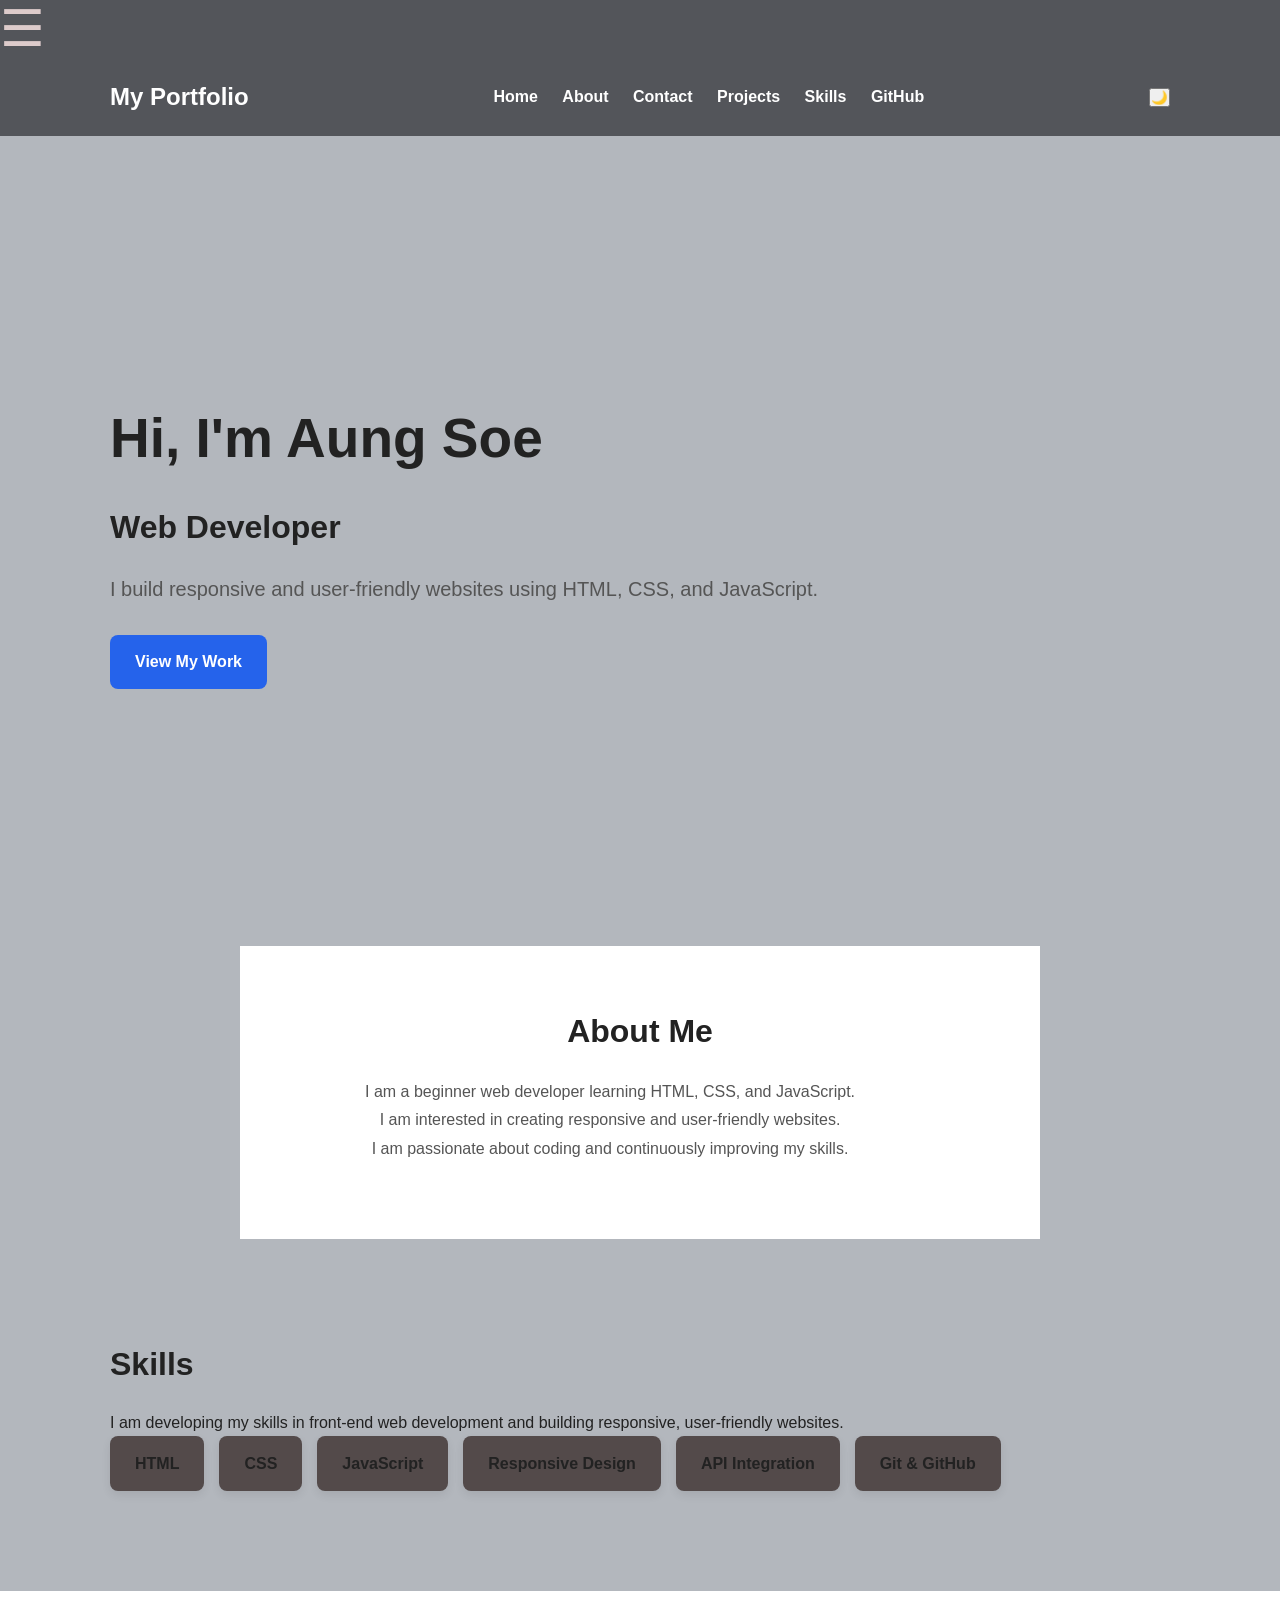
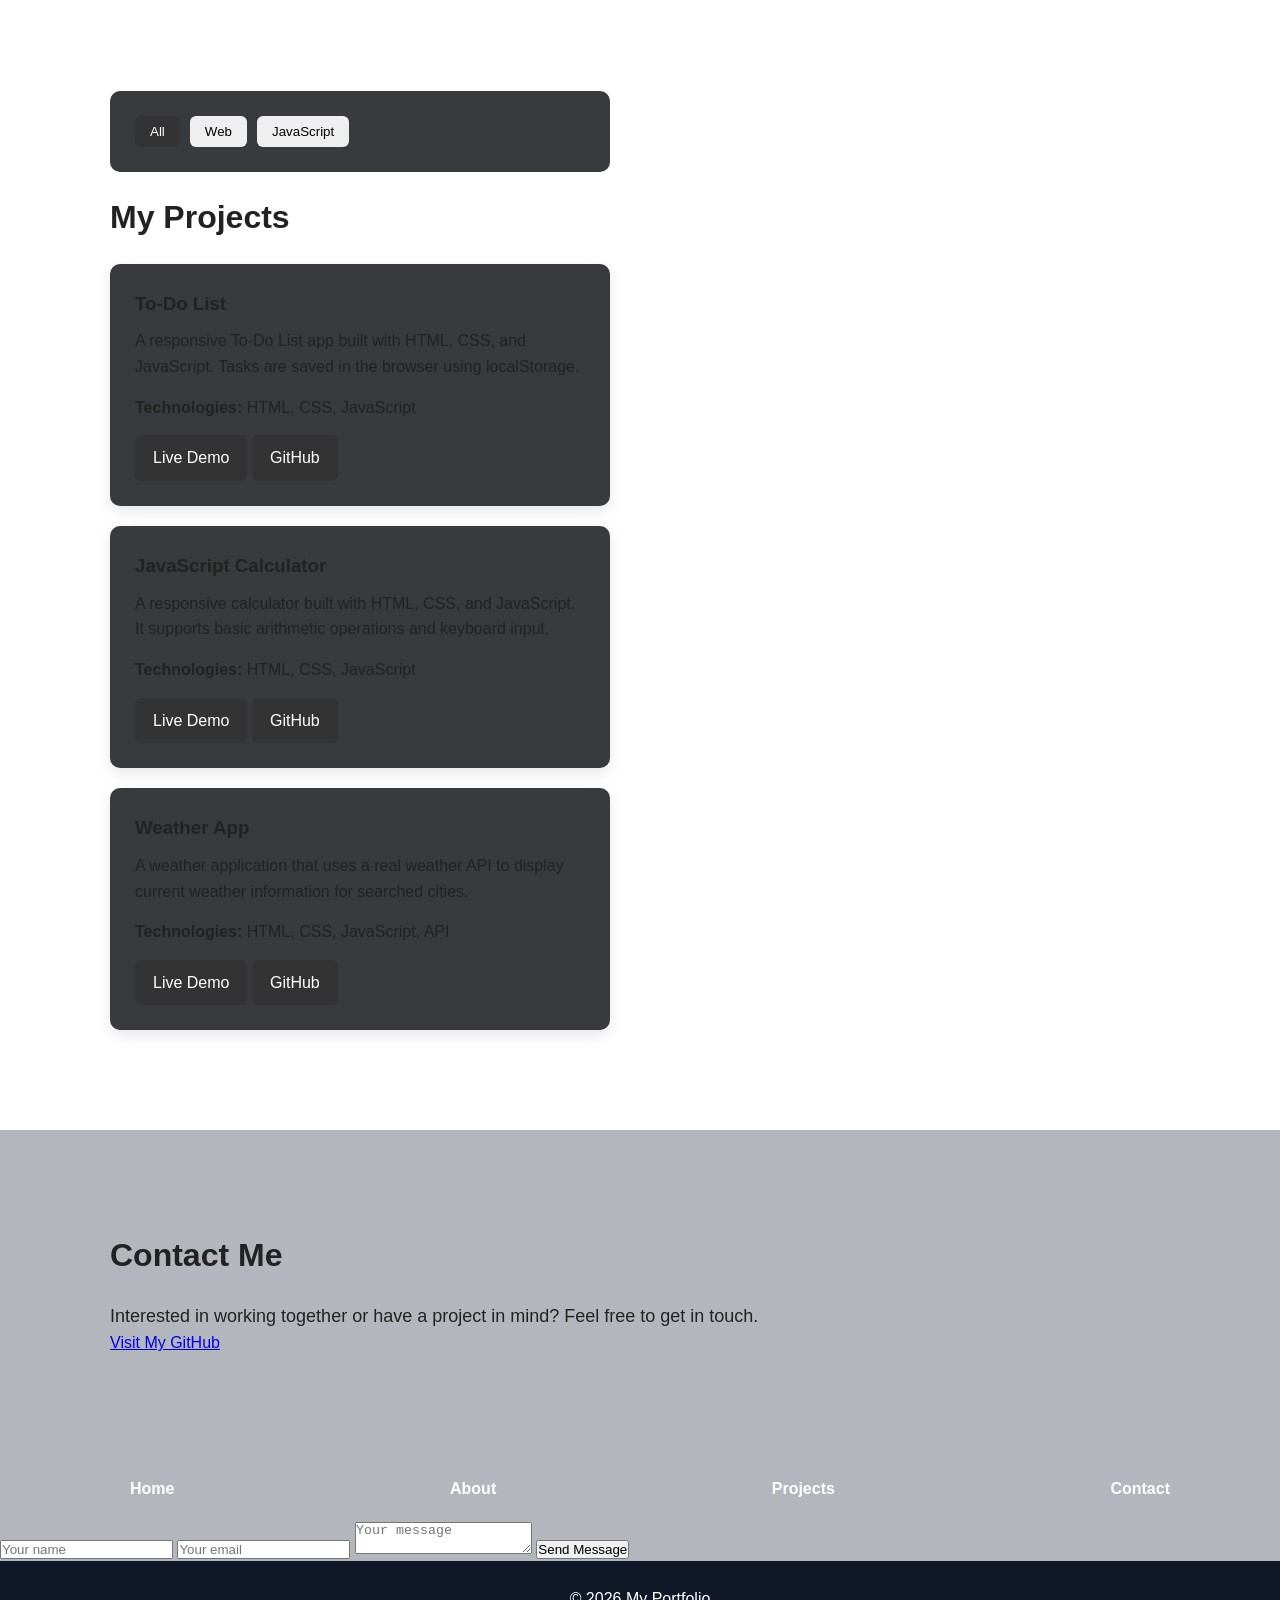
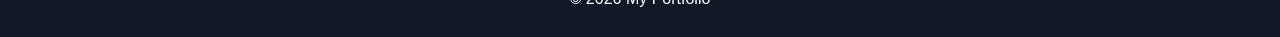
==== index.html @ bffcc994 "Add Weather App GitHub link" ====
<!DOCTYPE html>
<html lang="en">

<head>
    <meta charset="UTF-8">
    <meta name="viewport" content="width=device-width, initial-scale=1.0">
    <title>My Portfolio</title>
    <link rel="stylesheet" href="style.css">

</head>

<body>
    <header>
        <button id="menu-btn">☰</button>
        <nav>
            <h2>My Portfolio</h2>
            <div>
                <a href="#home">Home</a>
                <a href="#about">About</a>
                <a href="#contact">Contact</a>
                <a href="#projects">Projects</a>
                <a href="#skills">Skills</a>
                <a href="https://github.com/Aungsoe2/portfolio" target="_blank">GitHub</a>
            </div>
            <button id="theme-btn">🌙</button>
        </nav>
    </header>
    <main>
        <section id="home">
            <h1>Hi, I'm Aung Soe</h1>
            <h2>Web Developer</h2>

            <p>
                I build responsive and user-friendly websites
                using HTML, CSS, and JavaScript.
            </p>
            <a href="#projects">View My Work</a>
        </section>
        <section id="about" class="animate">
            <h2>About Me</h2>
            <p>
                I am a beginner web developer learning HTML, CSS, and JavaScript.<br>
                I am interested in creating responsive and user-friendly websites.<br>
                I am passionate about coding and continuously improving my skills.
            </p>
        </section>
        <section id="skills">
            <h2>Skills</h2>

            <p>
                I am developing my skills in front-end web development
                and building responsive, user-friendly websites.
            </p>

            <ul>
                <li>HTML</li>
                <li>CSS</li>
                <li>JavaScript</li>
                <li>Responsive Design</li>
                <li>API Integration</li>
                <li>Git & GitHub</li>
            </ul>
        </section>
        <section id="projects">

            <div class="project-filters">
                <button class="filter-btn active" data-filter="all">All</button>
                <button class="filter-btn" data-filter="web">Web</button>
                <button class="filter-btn" data-filter="javascript">JavaScript</button>
            </div>

            <h2>My Projects</h2>

            <div class="project-card" data-category="javascript">
                <h3>To-Do List</h3>

                <p>
                    A responsive To-Do List app built with HTML, CSS, and JavaScript.
                    Tasks are saved in the browser using localStorage.
                </p>

                <p>
                    <strong>Technologies:</strong>
                    HTML, CSS, JavaScript
                </p>

                <a href="Todo-list/index.html" target="_blank">
                    Live Demo
                </a>
                <a href="https://github.com/Aungsoe2/todo-list" target="_blank">
                    GitHub
                </a>
            </div>
            <div class="project-card" data-category="javascript">
                <h3>JavaScript Calculator</h3>

                <p>
                    A responsive calculator built with HTML, CSS, and JavaScript.
                    It supports basic arithmetic operations and keyboard input.
                </p>

                <p>
                    <strong>Technologies:</strong>
                    HTML, CSS, JavaScript
                </p>

                <a href="calculator/index.html" target="_blank">
                    Live Demo
                </a>
                <a href="https://github.com/Aungsoe2/javascript-calculator" target="_blank">GitHub</a>
            </div>
            <div class="project-card" data-category="javascript">
                <h3>Weather App</h3>

                <p>
                    A weather application that uses a real weather API
                    to display current weather information for searched cities.
                </p>

                <p>
                    <strong>Technologies:</strong>
                    HTML, CSS, JavaScript, API
                </p>

                <a href="weather-app/index.html" target="_blank">
                    Live Demo
                </a>
                <a href="https://github.com/Aungsoe2/weather-app" target="_blank">GitHub
                </a>
            </div>

        </section>
        <section id="contact">
            <h2>Contact Me</h2>

            <p>
                Interested in working together or have a project in mind?
                Feel free to get in touch.
            </p>

            <a href="https://github.com/Aungsoe2" target="_blank">
                Visit My GitHub
            </a>
        </section>
    </main>


    <nav id="nav-links">
        <a href="#home">Home</a>
        <a href="#about">About</a>
        <a href="#projects">Projects</a>
        <a href="#contact">Contact</a>
    </nav>

    <form id="contact-form">
        <input type="text" id="name" placeholder="Your name">
        <input type="email" id="email" placeholder="Your email">
        <textarea id="message" placeholder="Your message"></textarea>
        <button type="submit">Send Message</button>
    </form>

    <footer>
        © <span id="year"></span> My Portfolio
    </footer>
    <script src="script.js"></script>
</body>

</html>
---- style.css ----
/* ---------- General ---------- */

* {
    margin: 0;
    padding: 0;
    box-sizing: border-box;
}

html {
    scroll-behavior: smooth;
}

body {
    font-family: Arial, sans-serif;
    line-height: 1.6;
    color: #222;
    background: #b3b7bd;
}

/* ---------- Header ---------- */

header {
    background: #53555a;
    color: white;
    position: sticky;
    top: 0;
    z-index: 1000;
}

nav {
    max-width: 1100px;
    margin: auto;
    padding: 20px;
    display: flex;
    justify-content: space-between;
    align-items: center;
}

nav h2 {
    font-size: 24px;
}

nav a {
    color: white;
    text-decoration: none;
    margin-left: 20px;
    font-weight: bold;
}

nav a:hover {
    color: #60a5fa;
}

/* ---------- Sections ---------- */

section {
    max-width: 1100px;
    margin: auto;
    padding: 100px 20px;
}

section h2 {
    font-size: 32px;
    margin-bottom: 20px;
}

/* ---------- Home ---------- */

#home {
    min-height: 90vh;
    display: flex;
    flex-direction: column;
    justify-content: center;
    align-items: flex-start;
}

#home h1 {
    font-size: 55px;
    max-width: 700px;
    margin-bottom: 20px;
}

#home p {
    font-size: 20px;
    margin-bottom: 30px;
    color: #555;
}

#home a {
    background: #2563eb;
    color: white;
    padding: 14px 25px;
    border-radius: 8px;
    text-decoration: none;
    font-weight: bold;
}

#home a:hover {
    background: #1d4ed8;
}

/* ---------- About ---------- */

#about {
    background: white;
    max-width: none;
    padding-left: calc((100% - 1060px) / 2);
    padding-right: calc((100% - 1060px) / 2);
}

#about p {
    max-width: 700px;
    color: #555;
}

/* ---------- Skills ---------- */

#skills ul {
    list-style: none;
    display: flex;
    gap: 15px;
    flex-wrap: wrap;
}

#skills li {
    background: rgb(83, 74, 74);
    padding: 15px 25px;
    border-radius: 8px;
    box-shadow: 0 4px 10px rgba(0, 0, 0, 0.08);
    font-weight: bold;
}

/* ---------- Projects ---------- */

#projects {
    background: white;
    max-width: none;
    padding-left: calc((100% - 1060px) / 2);
    padding-right: calc((100% - 1060px) / 2);
}

#projects div {
    background: #393a3b;
    padding: 25px;
    border-radius: 10px;
    max-width: 500px;
}

#projects h3 {
    margin-bottom: 10px;
}

/* ---------- Contact ---------- */

#contact p {
    font-size: 18px;
}

/* ---------- Footer ---------- */

footer {
    background: #111827;
    color: white;
    text-align: center;
    padding: 25px;
}

/* ---------- Mobile ---------- */

@media (max-width: 700px) {

    nav {
        flex-direction: column;
        gap: 15px;
    }

    nav a {
        margin: 0 7px;
        font-size: 14px;
    }

    #home h1 {
        font-size: 40px;
    }

    section {
        padding: 70px 20px;
    }

    section h2 {
        font-size: 28px;
    }
}
#menu-btn {
    display:wihte;;
    background: none;
    border: none;
    color: rgb(221, 203, 203);
    font-size: 50px;
    cursor: pointer;
}
.animate {
  opacity: 0;
  transform: translateY(30px);
  transition: all 0.7s ease;
}

.animate.show {
  opacity: 1;
  transform: translateY(0);
}
.dark-mode {
  background: #111;
  color: white;
}

.dark-mode section,
.dark-mode .project-card {
  background: #1e1e1e;
  color: white;
}
/* =========================
   PROJECT CARDS
========================= */

.project-card {
    background: white;
    padding: 25px;
    margin-top: 20px;
    border-radius: 12px;
    box-shadow: 0 5px 15px rgba(0, 0, 0, 0.1);
    transition: transform 0.3s ease, box-shadow 0.3s ease;
}

.project-card:hover {
    transform: translateY(-5px);
    box-shadow: 0 10px 25px rgba(0, 0, 0, 0.15);
}

.project-card h3 {
    margin-bottom: 10px;
}

.project-card p {
    margin-bottom: 15px;
    line-height: 1.6;
}

.project-card a {
    display: inline-block;
    padding: 10px 18px;
    background: #333;
    color: white;
    text-decoration: none;
    border-radius: 6px;
}

.project-card a:hover {
    background: #555;
}

/* Project filters */

.project-filters {
    display: flex;
    gap: 10px;
    margin-bottom: 20px;
}

.filter-btn {
    padding: 8px 15px;
    border: none;
    border-radius: 6px;
    cursor: pointer;
}

.filter-btn.active {
    background: #333;
    color: white;
}
#about {
    max-width: 800px;
    margin: 0 auto;
    padding: 60px 20px;
    text-align: center;
}

#about h2 {
    margin-bottom: 20px;
}

#about p {
    line-height: 1.8;
    margin-bottom: 15px;
}
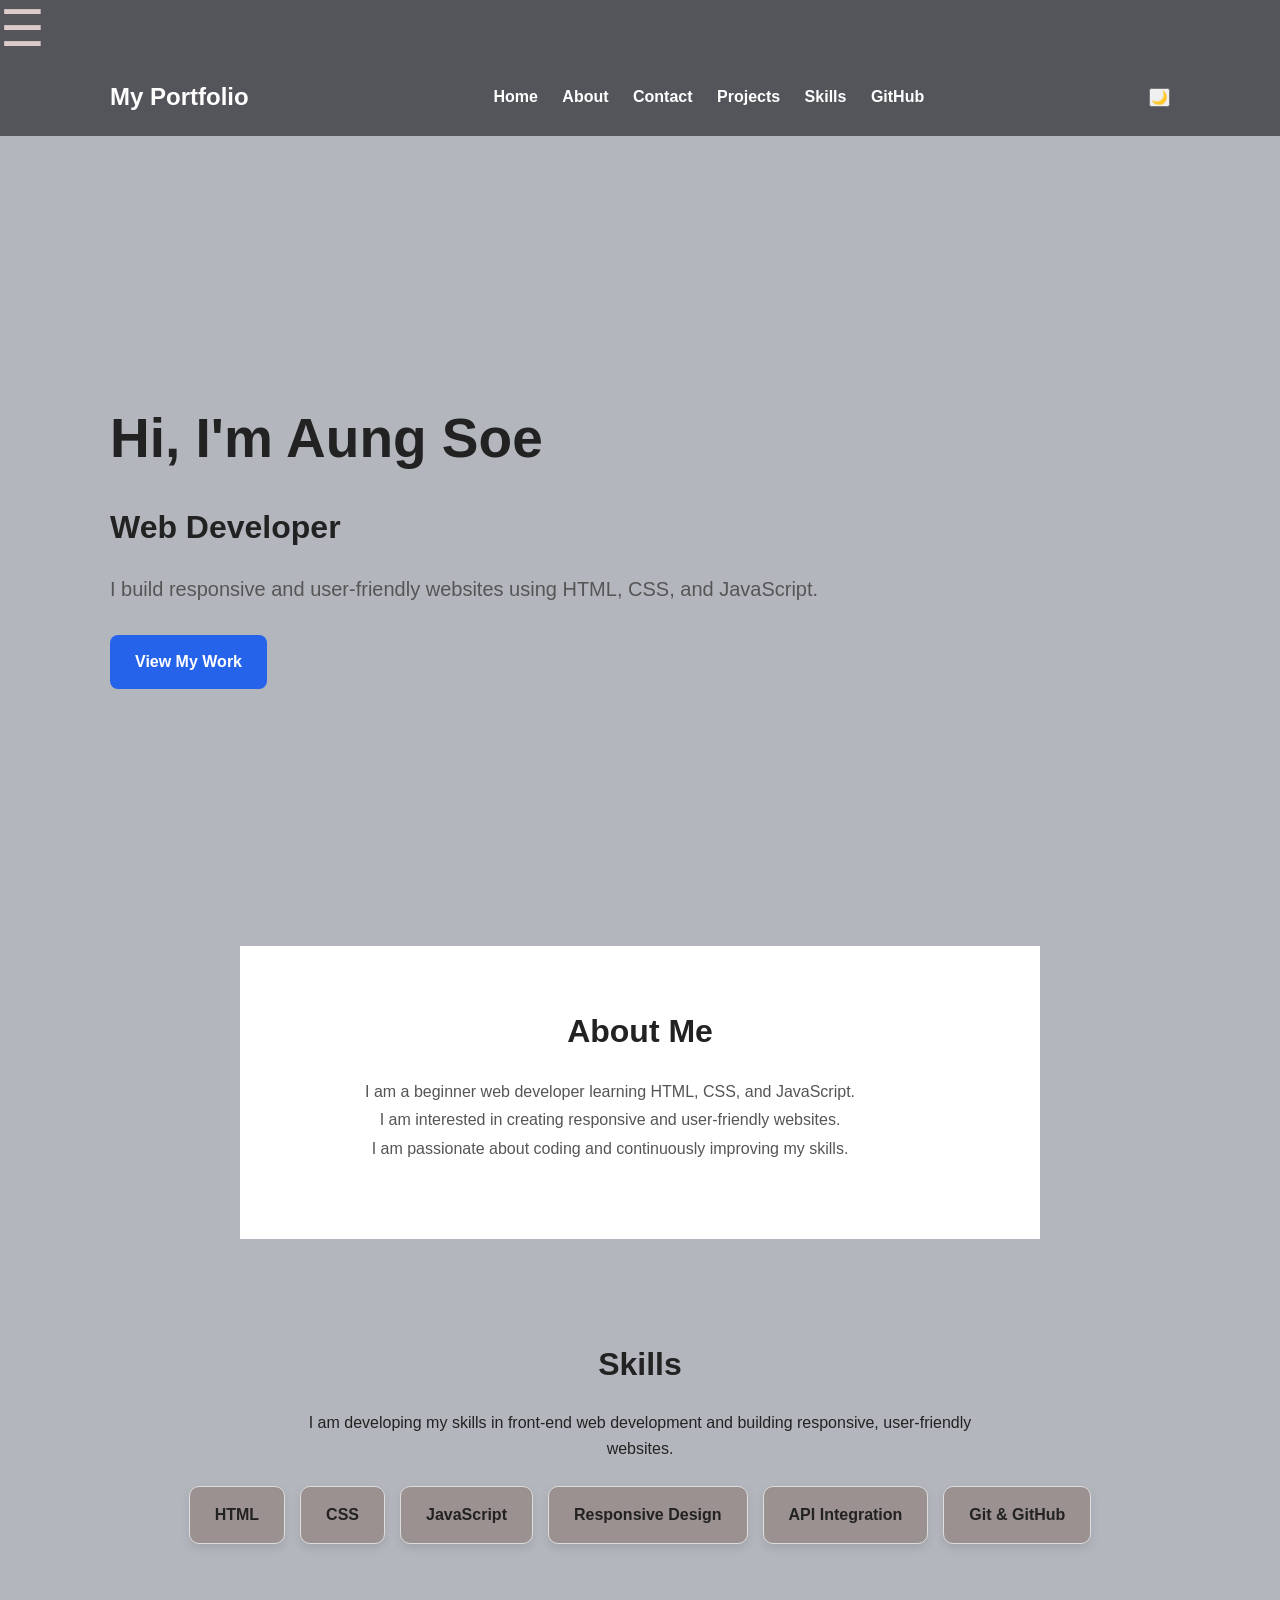
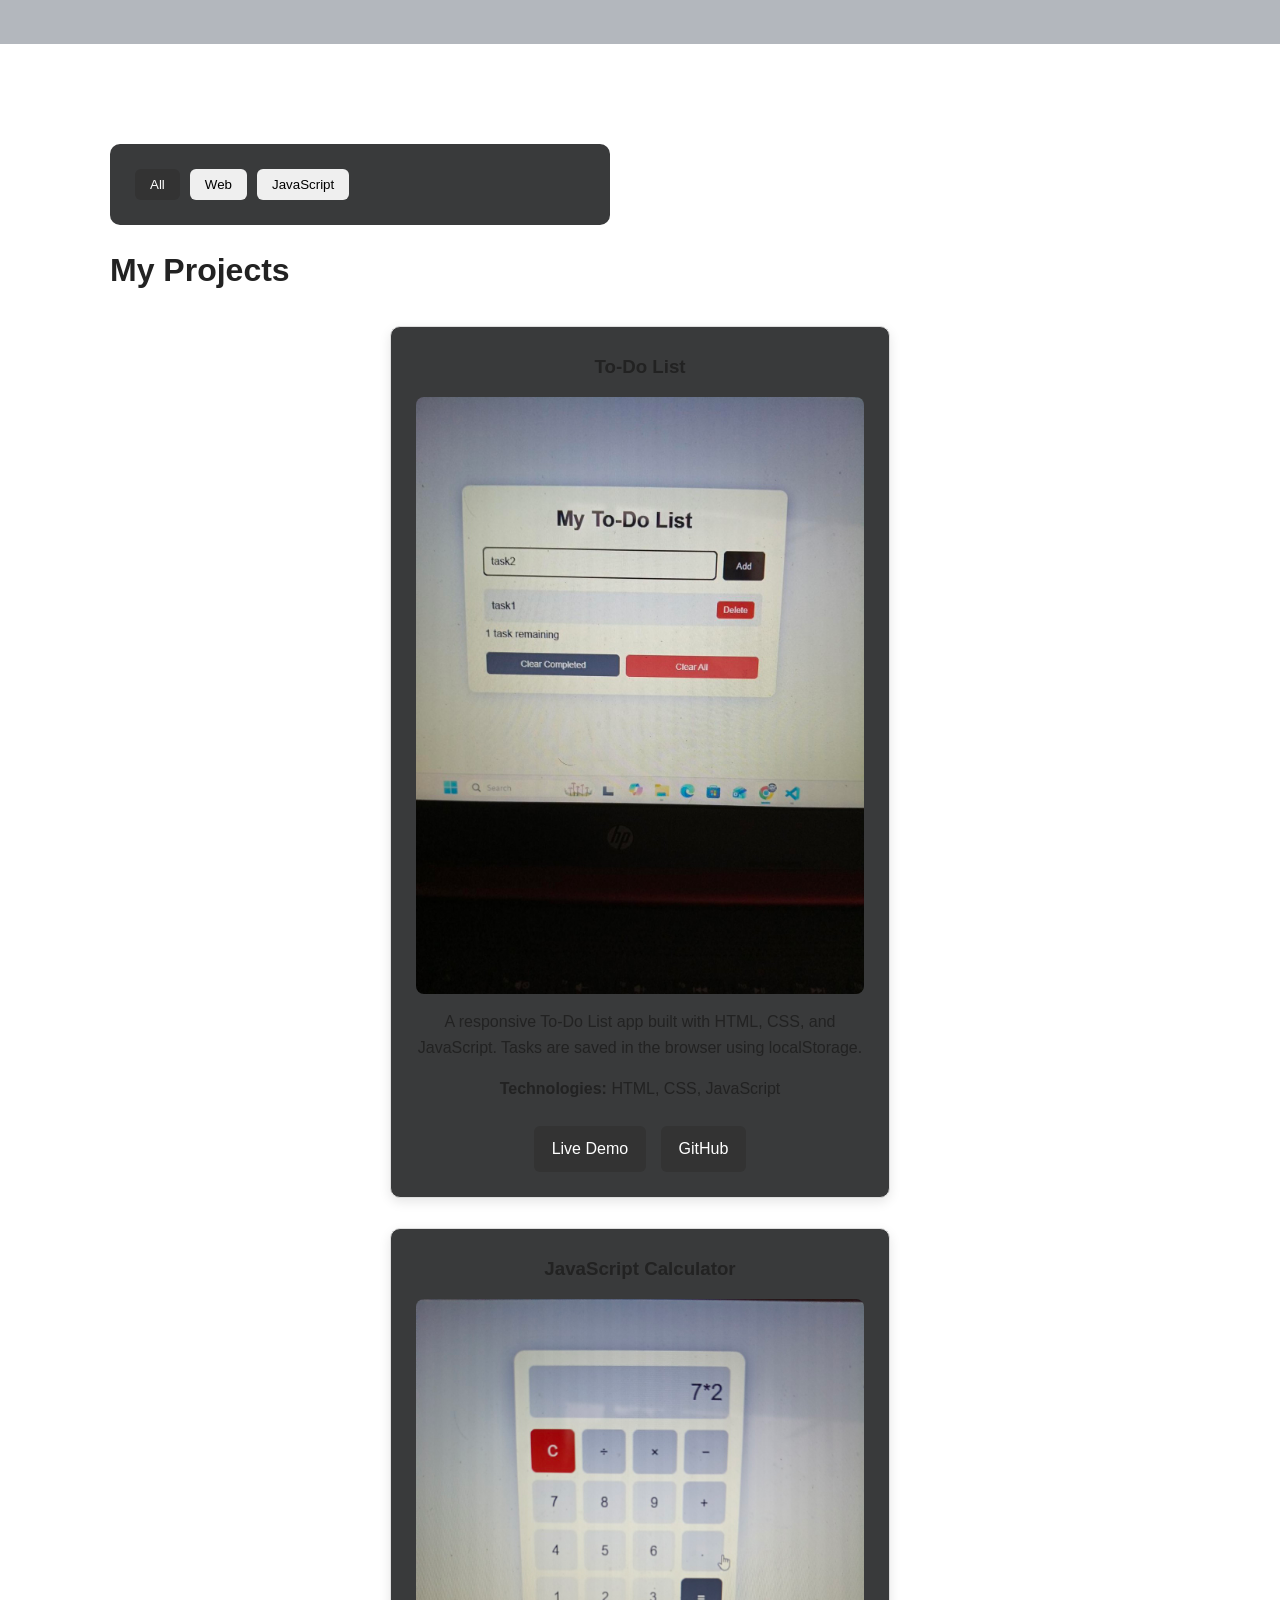
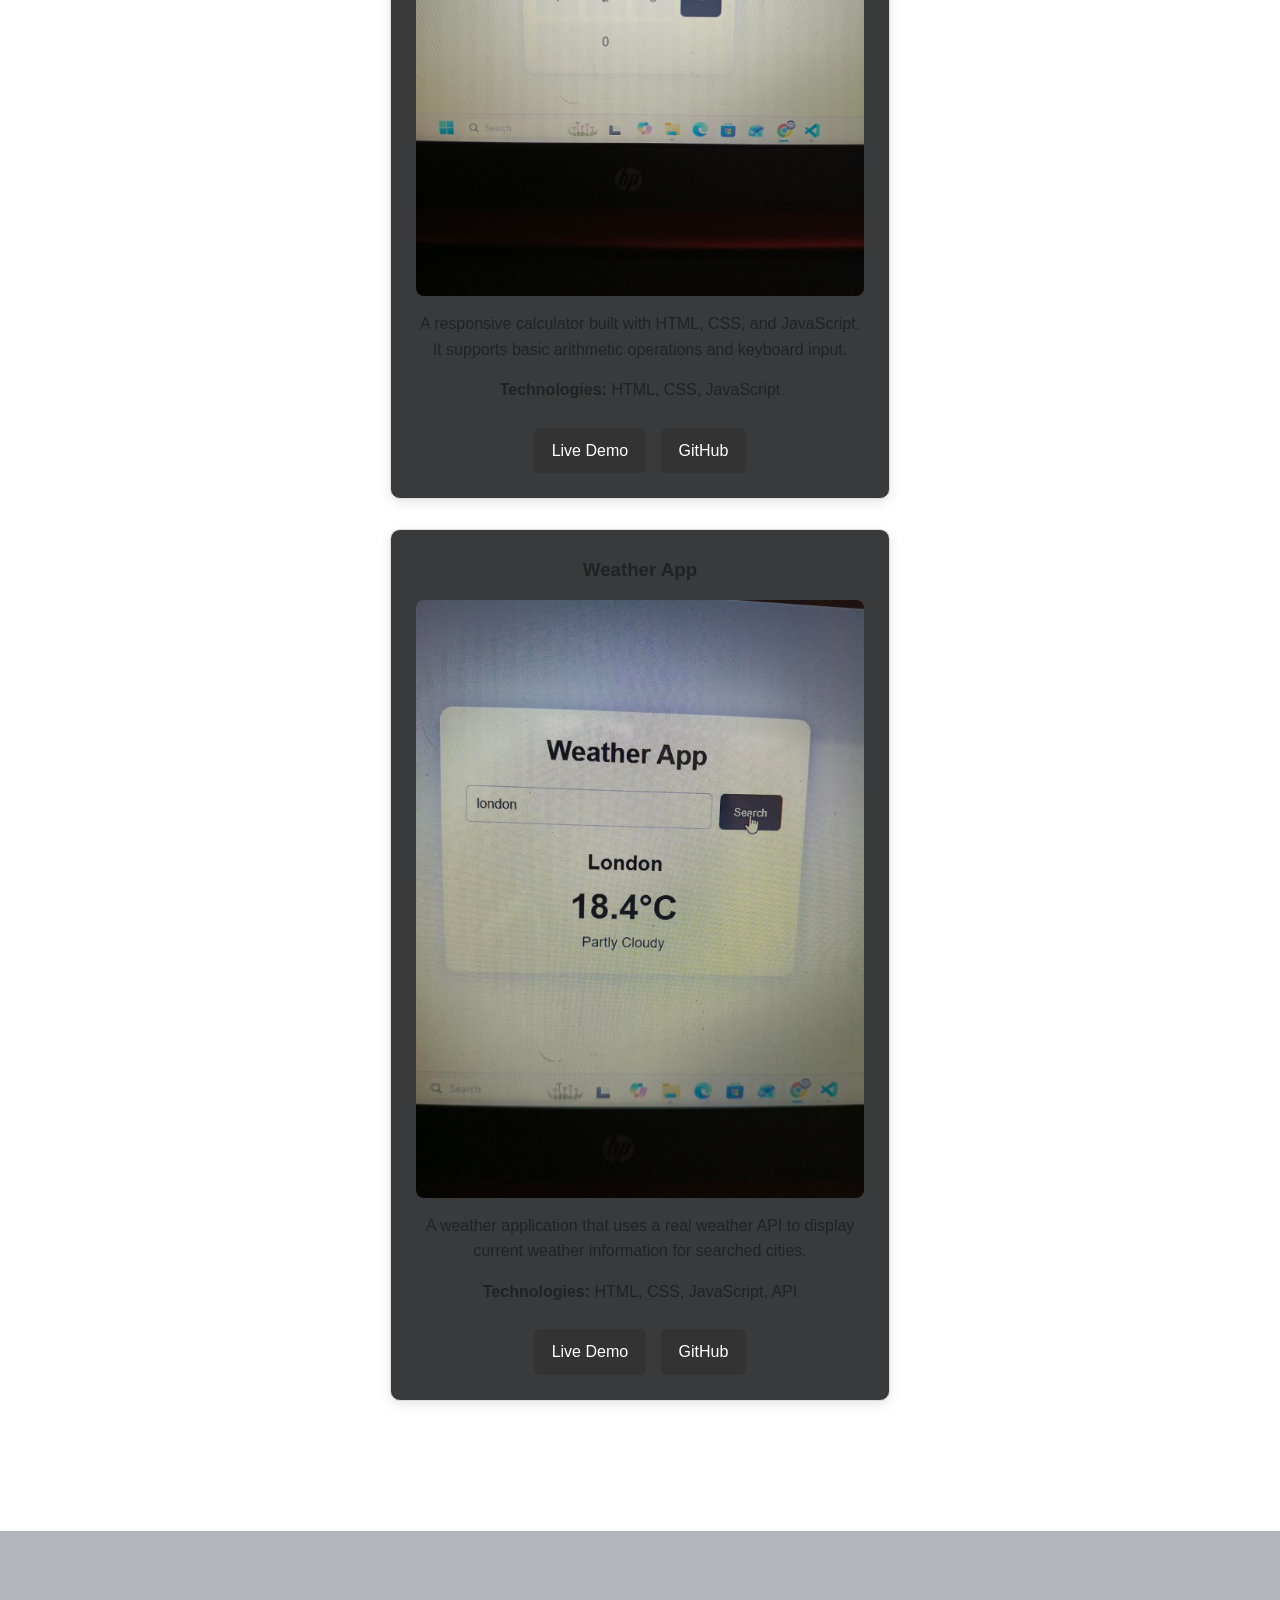
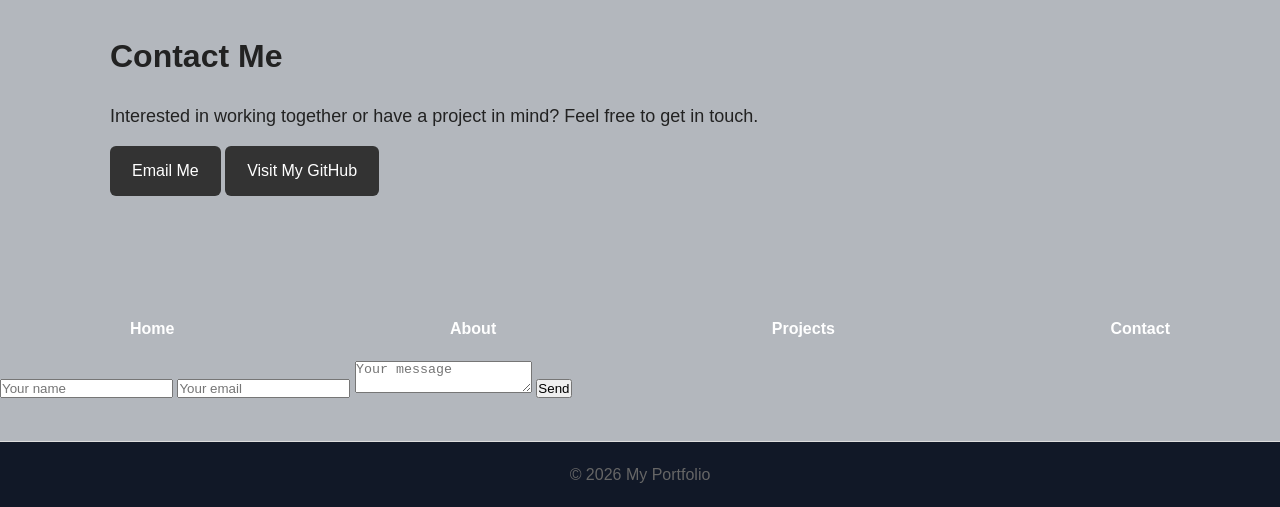
==== commit 0729eab5: "Improve portfolio design" ====
--- a/index.html
+++ b/index.html
@@ -4,7 +4,7 @@
 <head>
     <meta charset="UTF-8">
     <meta name="viewport" content="width=device-width, initial-scale=1.0">
-    <title>My Portfolio</title>
+    <title>Aung Soe | Web Developer</title>
     <link rel="stylesheet" href="style.css">
 
 </head>
@@ -51,18 +51,16 @@
                 I am developing my skills in front-end web development
                 and building responsive, user-friendly websites.
             </p>
-
-            <ul>
-                <li>HTML</li>
-                <li>CSS</li>
-                <li>JavaScript</li>
-                <li>Responsive Design</li>
-                <li>API Integration</li>
-                <li>Git & GitHub</li>
-            </ul>
+            <div class="skills-container">
+                <div class="skill-card">HTML</div>
+                <div class="skill-card">CSS</div>
+                <div class="skill-card">JavaScript</div>
+                <div class="skill-card">Responsive Design</div>
+                <div class="skill-card">API Integration</div>
+                <div class="skill-card">Git & GitHub</div>
+            </div>
         </section>
         <section id="projects">
-
             <div class="project-filters">
                 <button class="filter-btn active" data-filter="all">All</button>
                 <button class="filter-btn" data-filter="web">Web</button>
@@ -73,6 +71,7 @@
 
             <div class="project-card" data-category="javascript">
                 <h3>To-Do List</h3>
+                <img src="images/image1.jpg" alt="To-Do List App">
 
                 <p>
                     A responsive To-Do List app built with HTML, CSS, and JavaScript.
@@ -93,7 +92,7 @@
             </div>
             <div class="project-card" data-category="javascript">
                 <h3>JavaScript Calculator</h3>
-
+                <img src="images/image2.jpg" alt="JavaScript Calculator">
                 <p>
                     A responsive calculator built with HTML, CSS, and JavaScript.
                     It supports basic arithmetic operations and keyboard input.
@@ -111,7 +110,7 @@
             </div>
             <div class="project-card" data-category="javascript">
                 <h3>Weather App</h3>
-
+                <img src="images/image3.jpg" alt="Weather App">
                 <p>
                     A weather application that uses a real weather API
                     to display current weather information for searched cities.
@@ -128,7 +127,6 @@
                 <a href="https://github.com/Aungsoe2/weather-app" target="_blank">GitHub
                 </a>
             </div>
-
         </section>
         <section id="contact">
             <h2>Contact Me</h2>
@@ -137,14 +135,15 @@
                 Interested in working together or have a project in mind?
                 Feel free to get in touch.
             </p>
+            <a href="mailto:soea56862@gmail.com">
+                Email Me
+            </a>
 
             <a href="https://github.com/Aungsoe2" target="_blank">
                 Visit My GitHub
             </a>
         </section>
     </main>
-
-
     <nav id="nav-links">
         <a href="#home">Home</a>
         <a href="#about">About</a>
@@ -156,7 +155,7 @@
         <input type="text" id="name" placeholder="Your name">
         <input type="email" id="email" placeholder="Your email">
         <textarea id="message" placeholder="Your message"></textarea>
-        <button type="submit">Send Message</button>
+        <button type="submit">Send</button>
     </form>
 
     <footer>
--- a/style.css
+++ b/style.css
@@ -293,3 +293,128 @@
     line-height: 1.8;
     margin-bottom: 15px;
 }
+.project-card {
+    max-width: 700px;
+    margin: 30px auto;
+    padding: 25px;
+    border: 1px solid #ddd;
+    border-radius: 12px;
+    text-align: center;
+    box-shadow: 0 4px 12px rgba(0, 0, 0, 0.1);
+}
+.project-card:hover {
+    transform: translateY(-5px);
+    transition: 0.3s ease;
+}
+
+.project-card h3 {
+    margin-bottom: 15px;
+}
+
+.project-card p {
+    line-height: 1.6;
+}
+
+.project-card a {
+    display: inline-block;
+    margin: 10px 5px 0;
+    padding: 10px 18px;
+    border-radius: 6px;
+    text-decoration: none;
+}
+.project-card a {
+    background: #333;
+    color: white;
+    transition: 0.3s ease;
+}
+
+.project-card a:hover {
+    background: #555;
+}
+@media (max-width: 600px) {
+    .project-card {
+        margin: 20px 15px;
+        padding: 20px;
+    }
+
+    .project-card a {
+        display: block;
+        margin: 10px 0;
+    }
+}
+.project-card img {
+    width: 100%;
+    max-width: 500px;
+    height: auto;
+    border-radius: 8px;
+    margin: 15px auto;
+    display: block;
+}
+.project-card {
+    animation: fadeIn 0.6s ease;
+}
+
+@keyframes fadeIn {
+    from {
+        opacity: 0;
+        transform: translateY(20px);
+    }
+
+    to {
+        opacity: 1;
+        transform: translateY(0);
+    }
+}
+.skills-container {
+    display: flex;
+    flex-wrap: wrap;
+    justify-content: center;
+    gap: 15px;
+    margin-top: 25px;
+}
+
+.skill-card {
+    padding: 15px 25px;
+    border: 1px solid #ddd;
+    border-radius: 10px;
+    background: #9c9191;
+    font-weight: bold;
+    transition: 0.3s ease;
+}
+.skill-card:hover {
+    transform: translateY(-5px) scale(1.05);
+}
+#skills {
+    text-align: center;
+}
+
+#skills p {
+    max-width: 700px;
+    margin: 0 auto 25px;
+    line-height: 1.6;
+}
+.skill-card {
+    box-shadow: 0 4px 10px rgba(0, 0, 0, 0.1);
+}
+#contact a {
+    display: inline-block;
+    margin-top: 15px;
+    padding: 12px 22px;
+    background: #333;
+    color: white;
+    text-decoration: none;
+    border-radius: 6px;
+    transition: 0.3s ease;
+}
+
+#contact a:hover {
+    background: #555;
+    transform: translateY(-3px);
+}
+footer {
+    margin-top: 40px;
+    padding: 20px;
+    text-align: center;
+    border-top: 1px solid #ddd;
+    color: #666;
+}
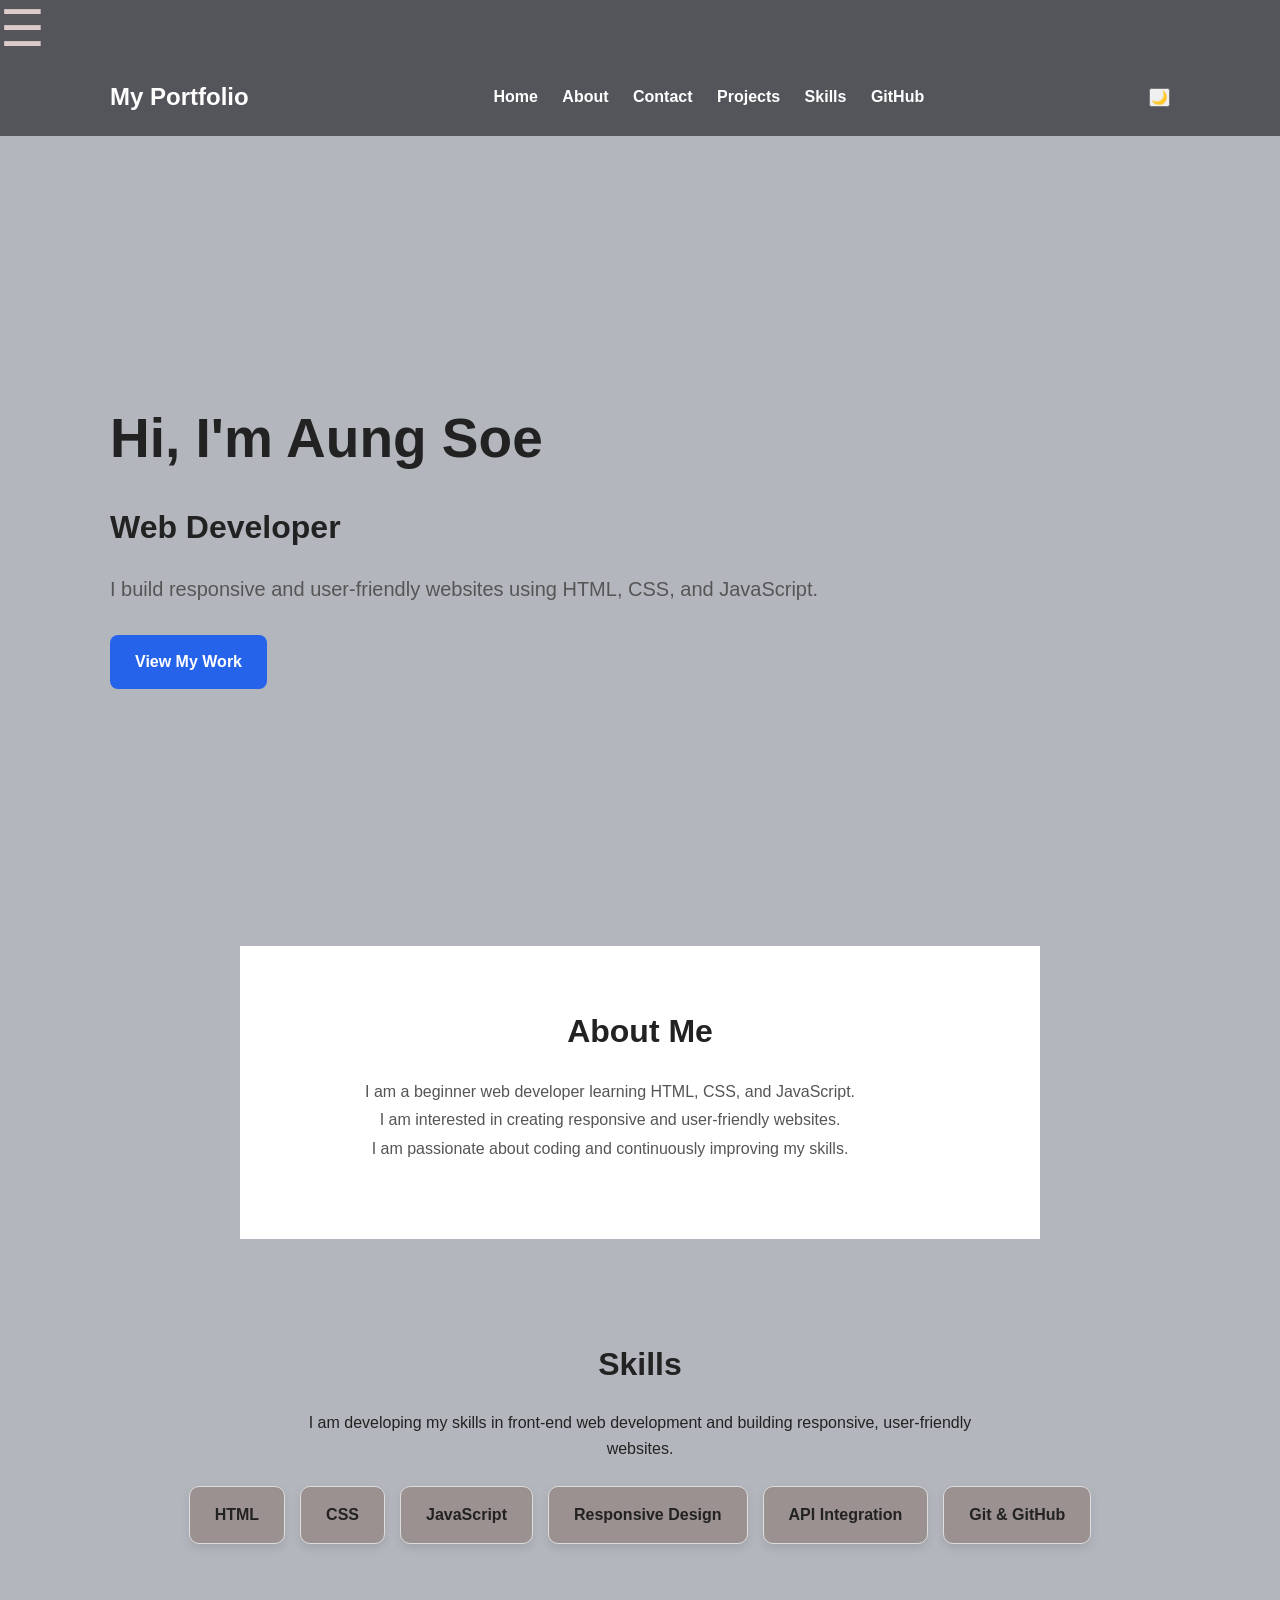
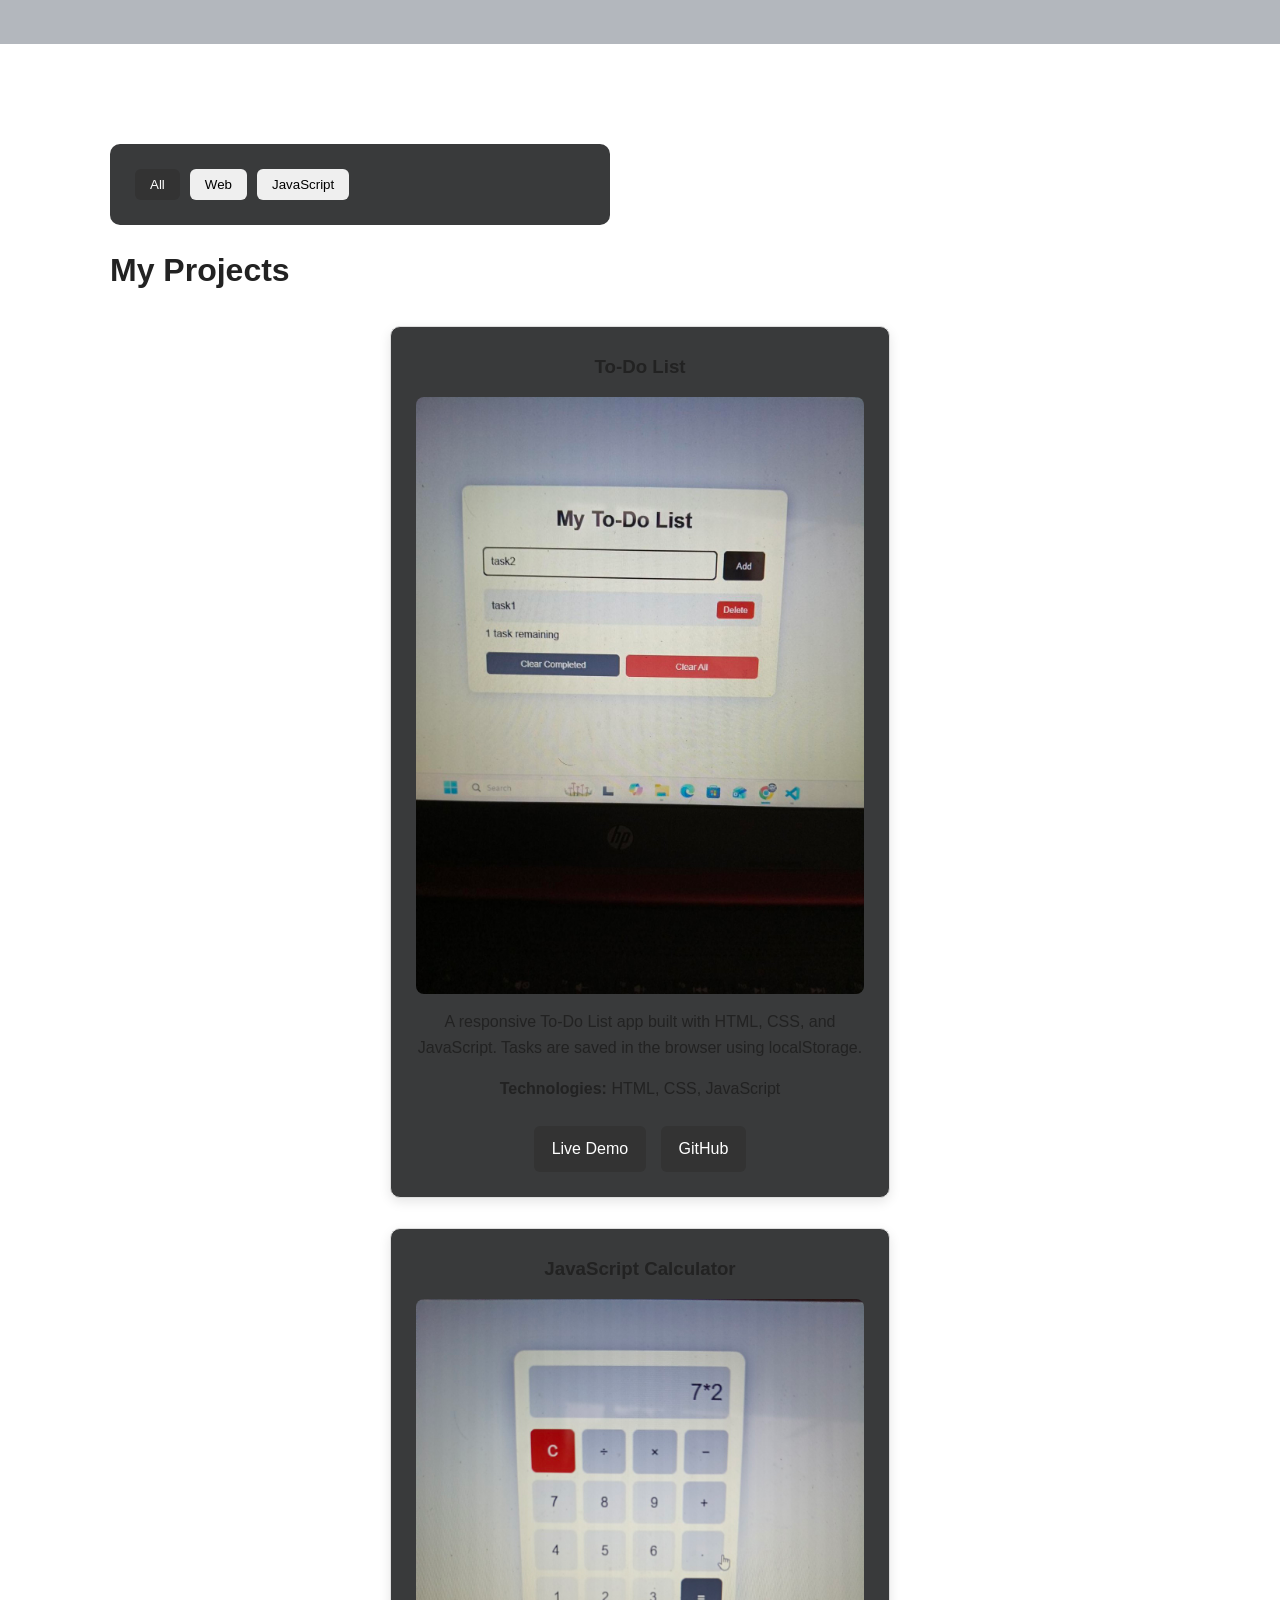
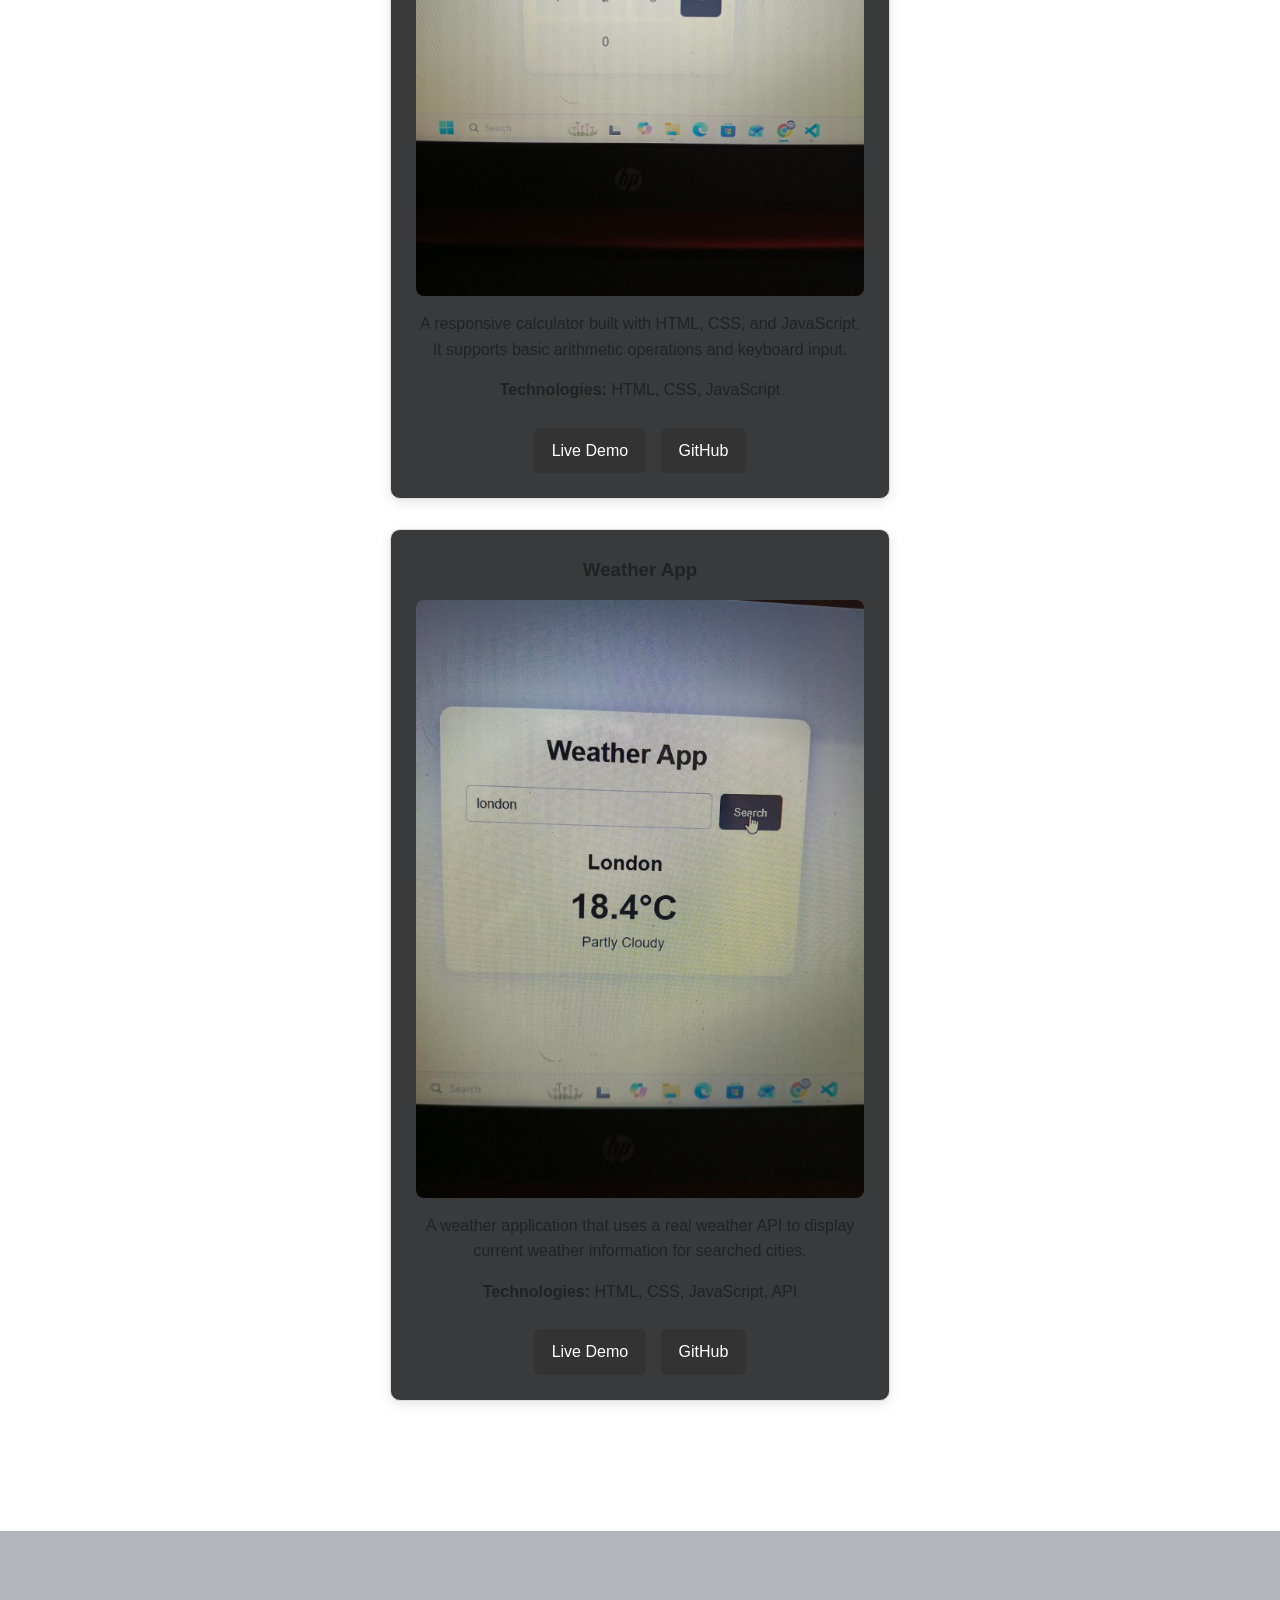
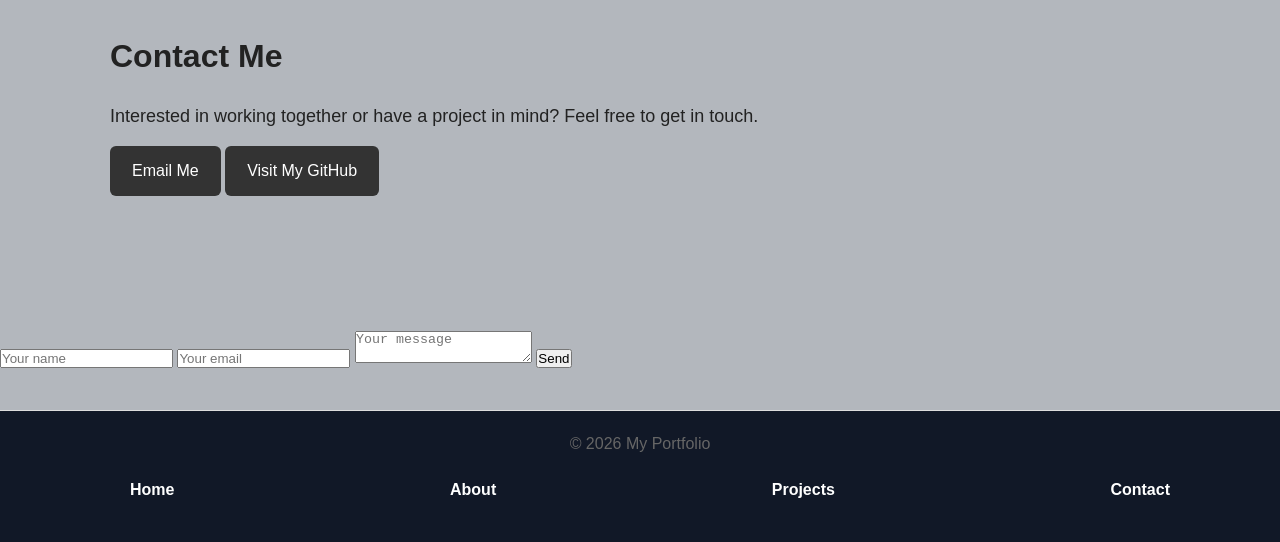
==== commit 2e25d619: "Improve contact form message" ====
--- a/index.html
+++ b/index.html
@@ -4,7 +4,11 @@
 <head>
     <meta charset="UTF-8">
     <meta name="viewport" content="width=device-width, initial-scale=1.0">
-    <title>Aung Soe | Web Developer</title>
+    <meta name="google-site-verification" content="JWlte9vFDfBwO1-cunl3u4Y6tysBwGbOqpdW9mjiLMM" />
+    <meta name="description"
+        content="Aung Soe is a web developer in Malaysia specializing in responsive websites using HTML, CSS, JavaScript, and APIs. View his projects and portfolio.">
+    <link rel="canonical" href="https://aungsoe2.github.io/portfolio/">
+    <title>Aung Soe | Web Developer in Malaysian</title>
     <link rel="stylesheet" href="style.css">
 
 </head>
@@ -144,22 +148,25 @@
             </a>
         </section>
     </main>
-    <nav id="nav-links">
-        <a href="#home">Home</a>
-        <a href="#about">About</a>
-        <a href="#projects">Projects</a>
-        <a href="#contact">Contact</a>
-    </nav>
 
     <form id="contact-form">
+        <p id="form-message"></p>
         <input type="text" id="name" placeholder="Your name">
         <input type="email" id="email" placeholder="Your email">
         <textarea id="message" placeholder="Your message"></textarea>
         <button type="submit">Send</button>
     </form>
 
+
     <footer>
         © <span id="year"></span> My Portfolio
+        <nav id="nav-links">
+            <a href="#home">Home</a>
+            <a href="#about">About</a>
+            <a href="#projects">Projects</a>
+            <a href="#contact">Contact</a>
+        </nav>
+
     </footer>
     <script src="script.js"></script>
 </body>
--- a/style.css
+++ b/style.css
@@ -417,4 +417,12 @@
     text-align: center;
     border-top: 1px solid #ddd;
     color: #666;
+}
+#form-message {
+    margin-top: 15px;
+    margin-left: 150px;
+    color: rgb(135, 247, 135);
+    padding: 10px;
+    font-weight: bold;
+    font-size: 10px;
 }
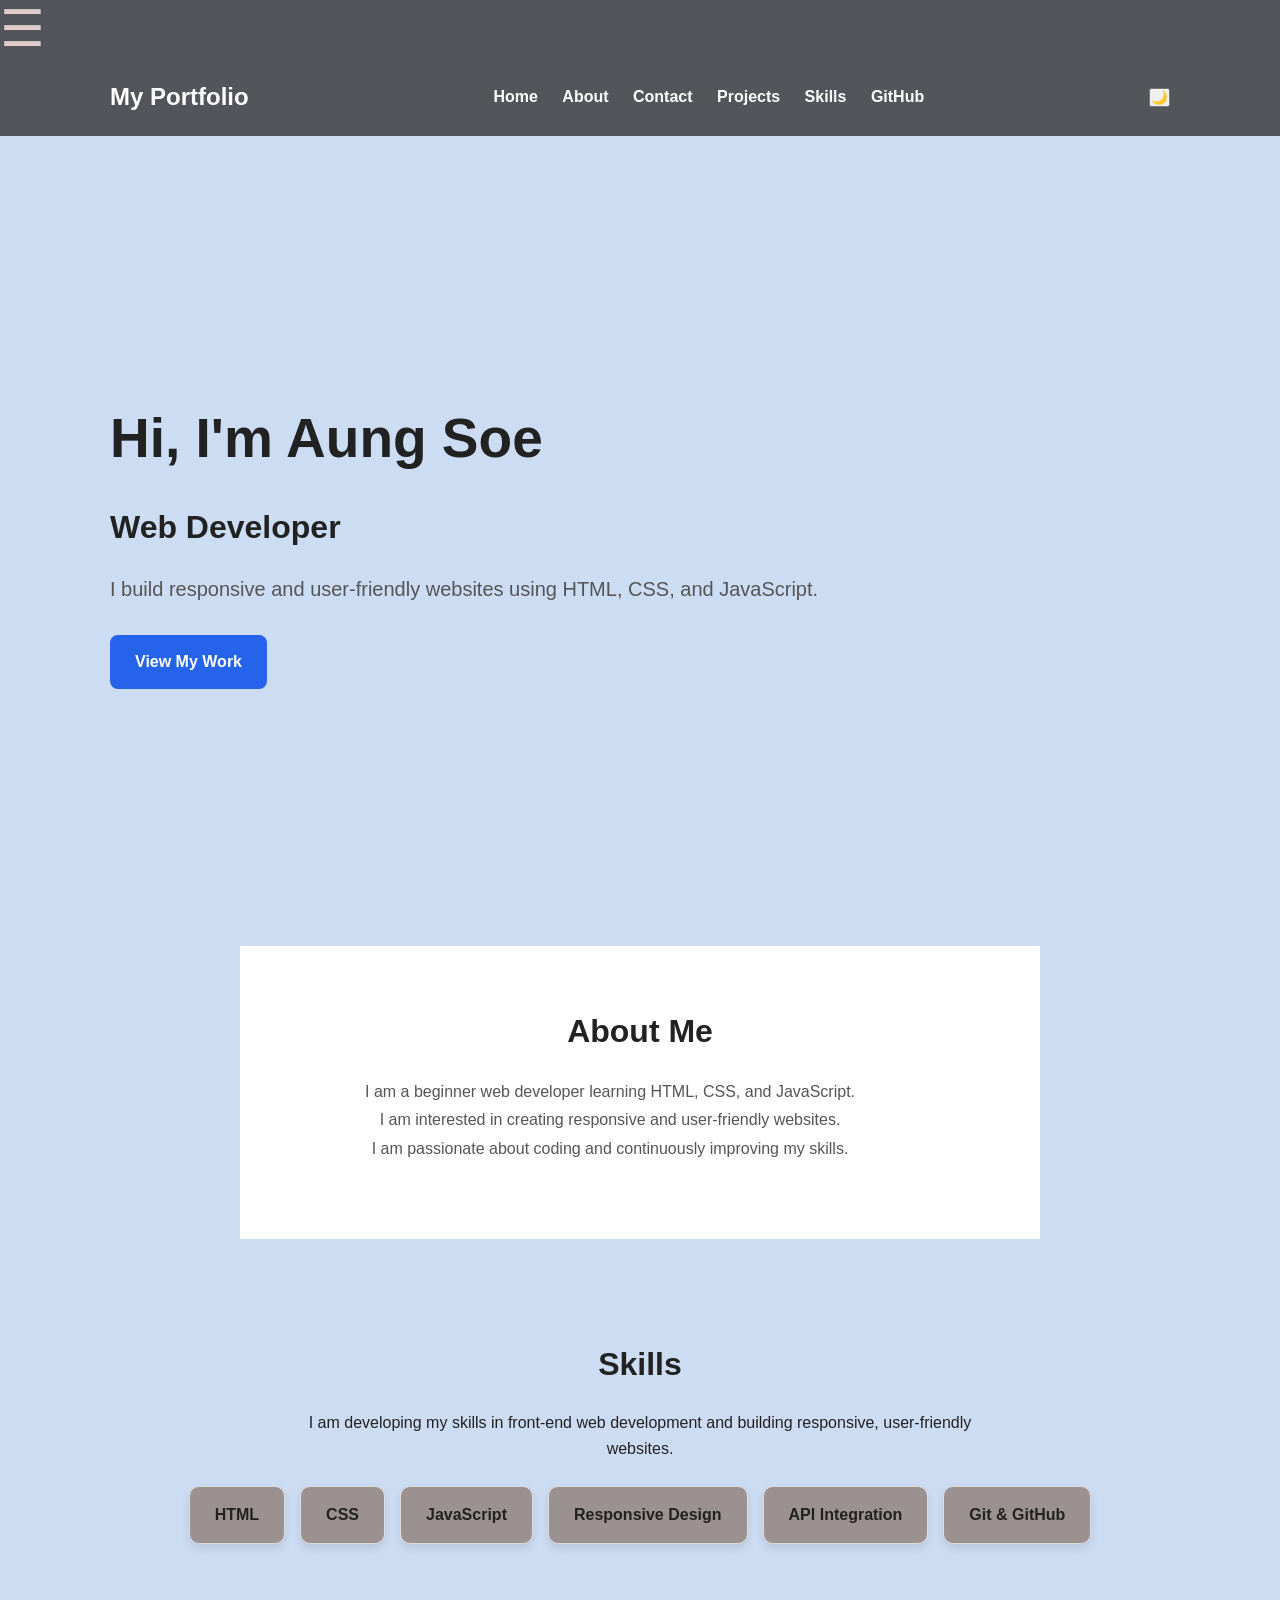
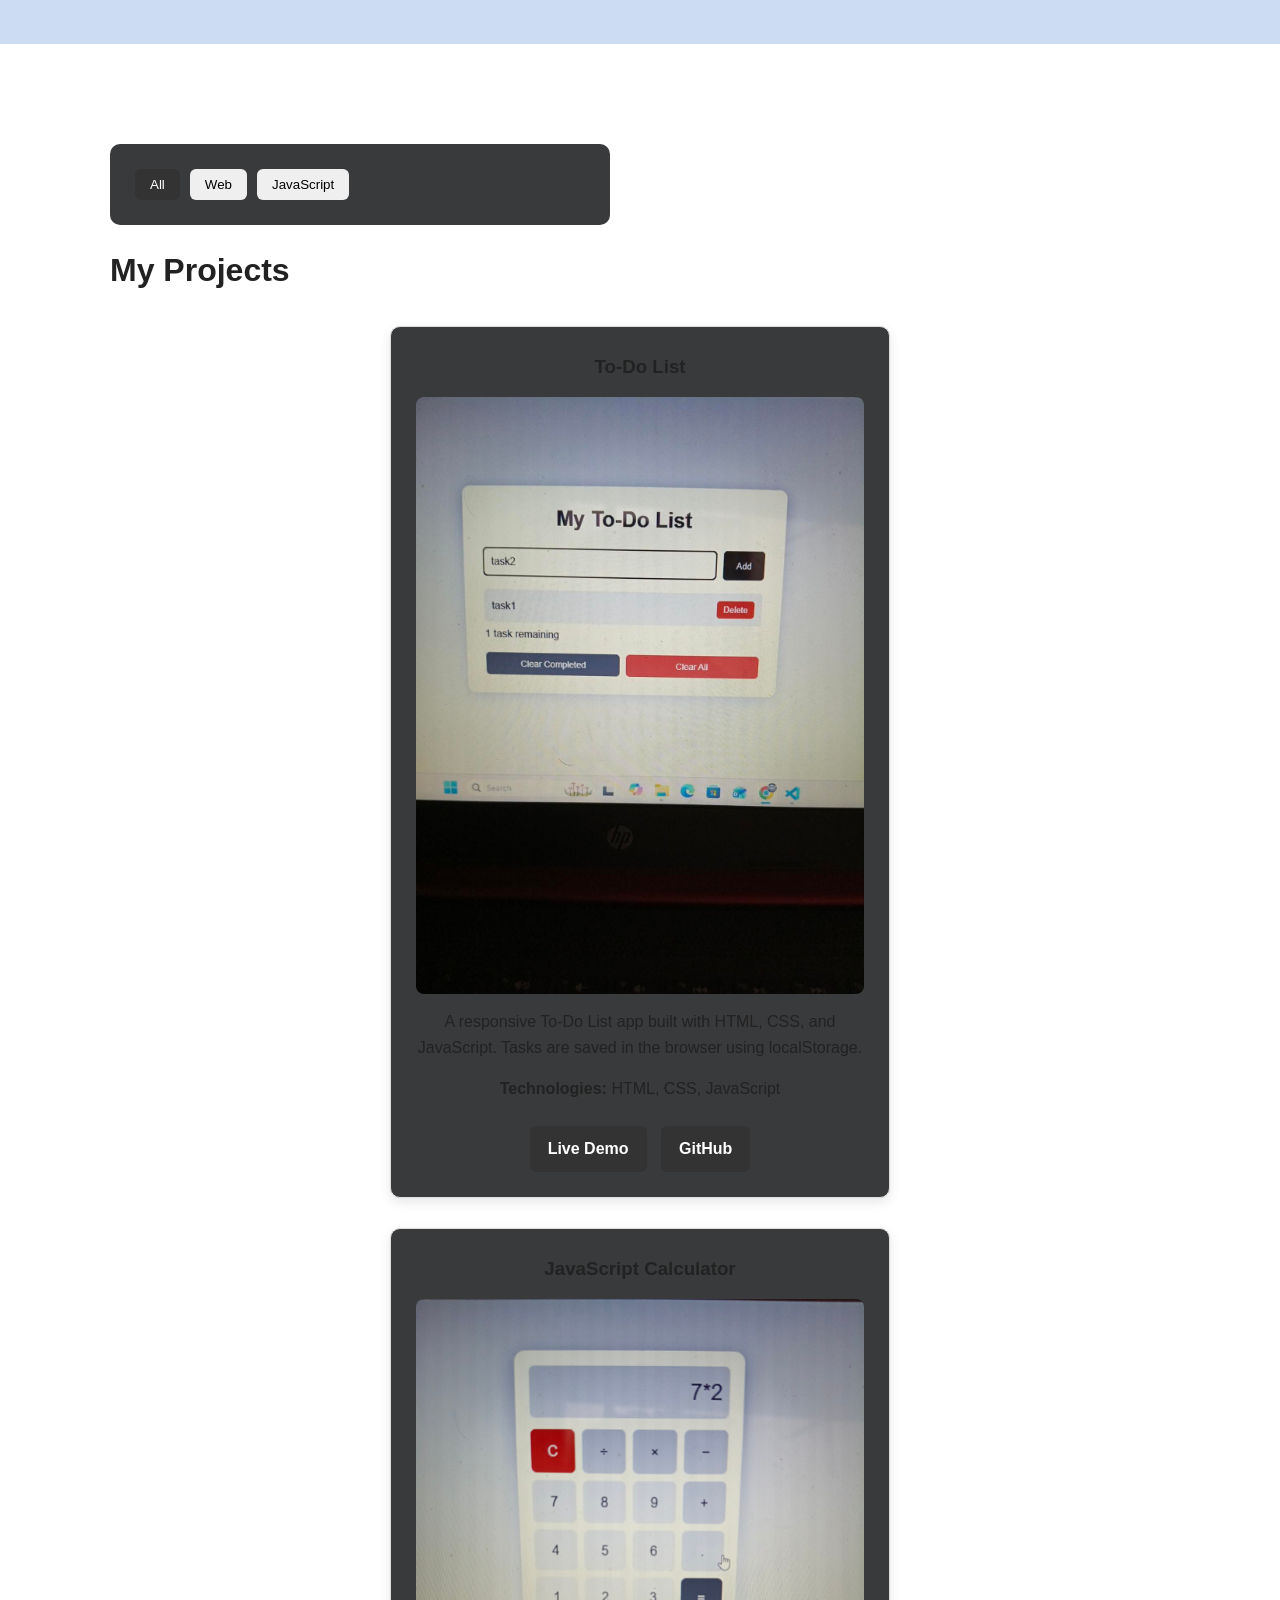
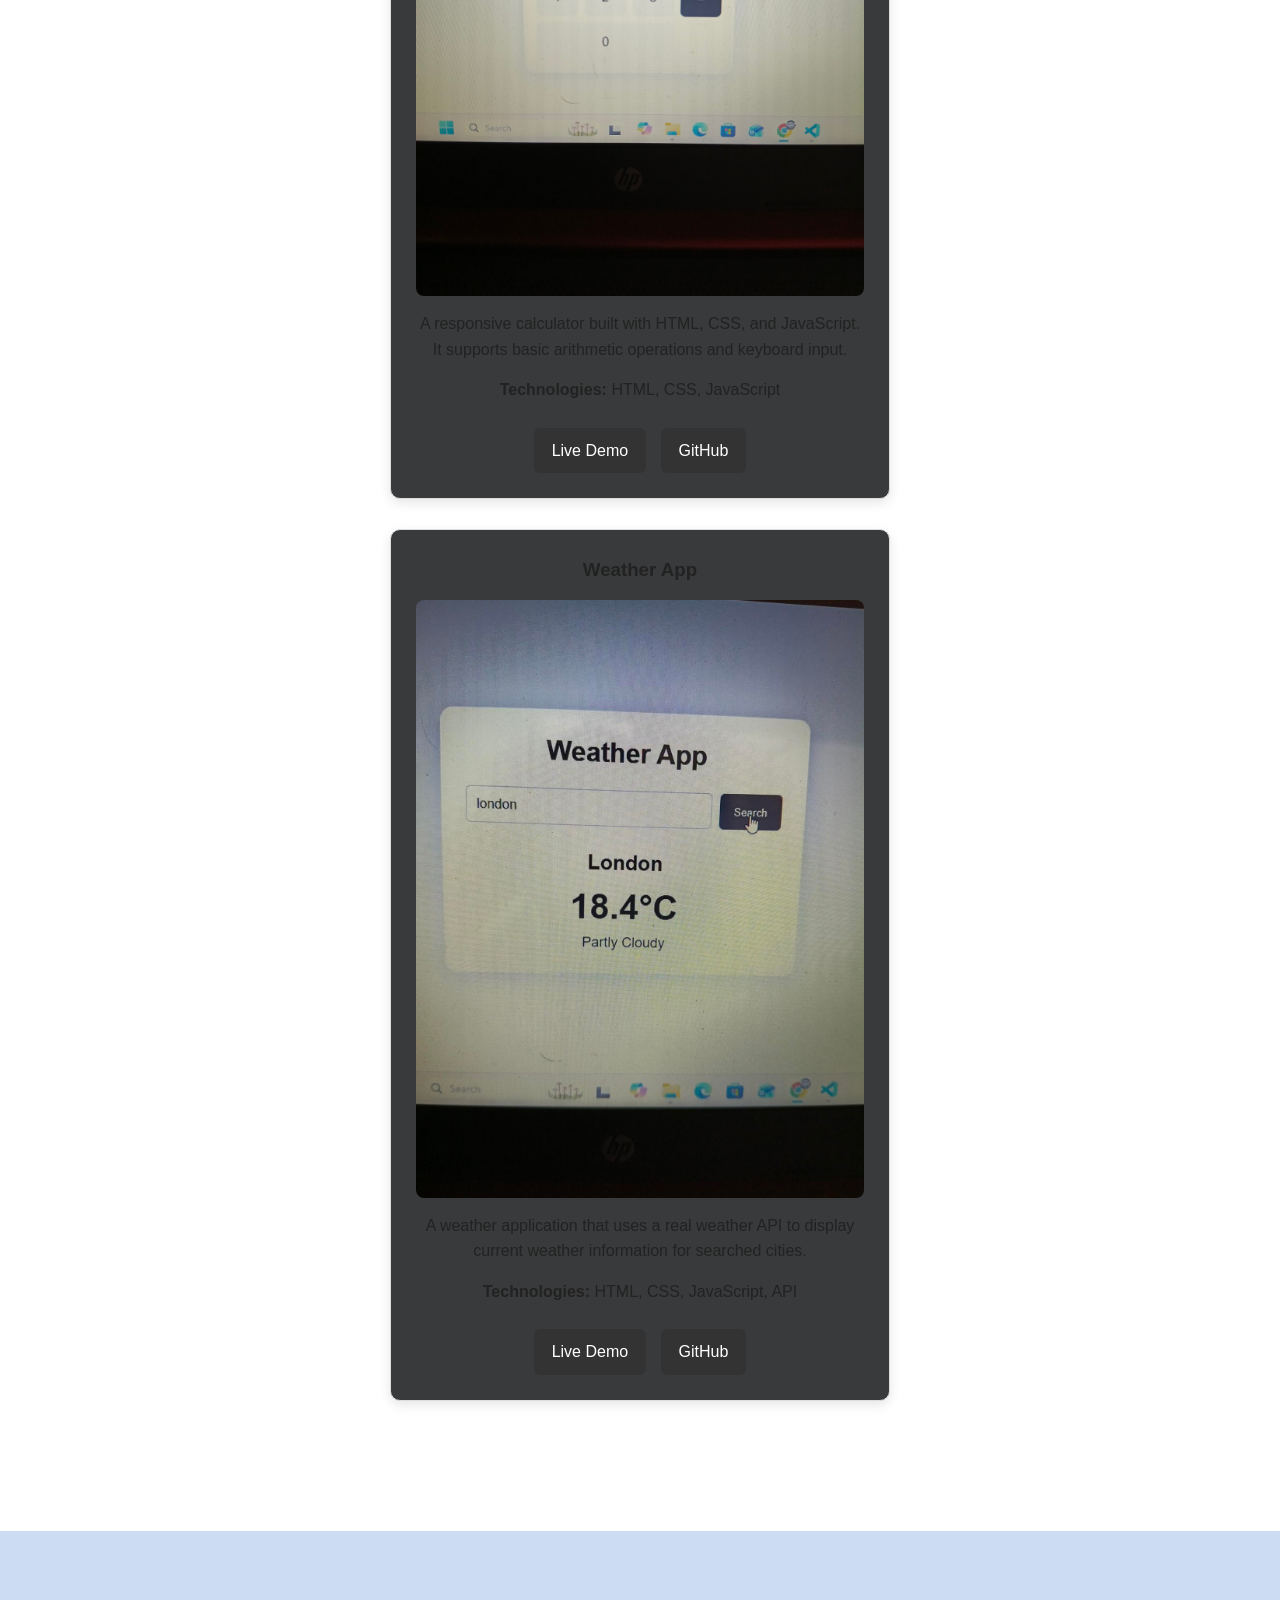
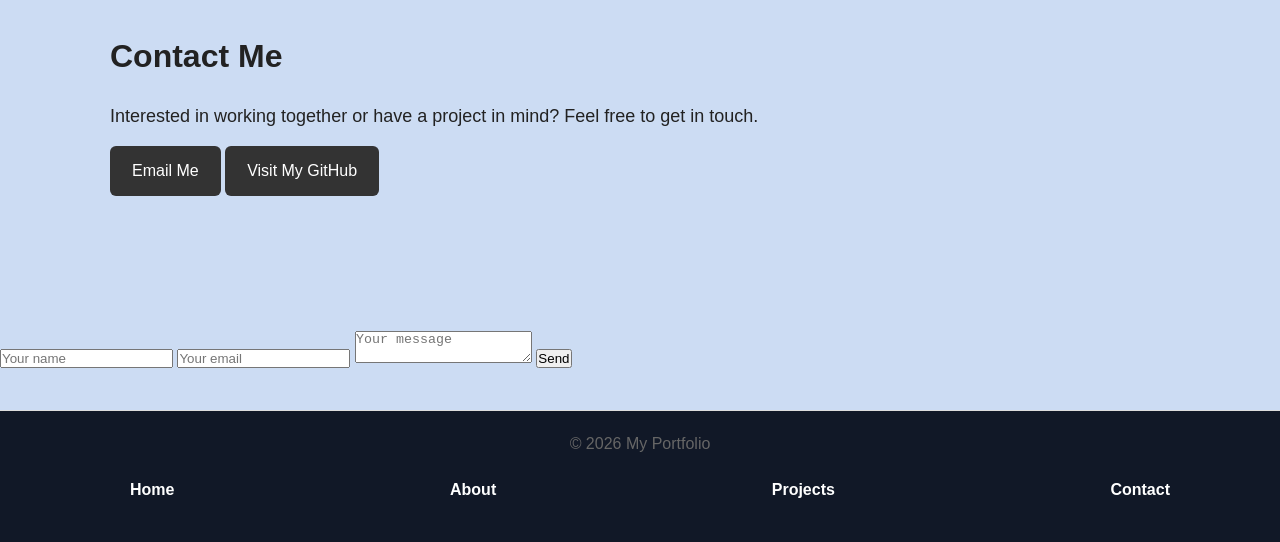
==== commit 9ffcd196: "links styled" ====
--- a/index.html
+++ b/index.html
@@ -87,10 +87,10 @@
                     HTML, CSS, JavaScript
                 </p>
 
-                <a href="Todo-list/index.html" target="_blank">
+                <a class="project-btn" href="Todo-list/index.html" target="_blank">
                     Live Demo
                 </a>
-                <a href="https://github.com/Aungsoe2/todo-list" target="_blank">
+                <a class="project-btn" href="https://github.com/Aungsoe2/todo-list" target="_blank">
                     GitHub
                 </a>
             </div>
--- a/style.css
+++ b/style.css
@@ -14,7 +14,7 @@
     font-family: Arial, sans-serif;
     line-height: 1.6;
     color: #222;
-    background: #b3b7bd;
+    background: #ccdcf3;
 }
 
 /* ---------- Header ---------- */
@@ -425,4 +425,12 @@
     padding: 10px;
     font-weight: bold;
     font-size: 10px;
+}
+.project-btn {
+    display: inline-block;
+    padding: 8px 15px;
+    margin: 5px;
+    text-decoration: none;
+    border-radius: 5px;
+    font-weight: bold;
 }
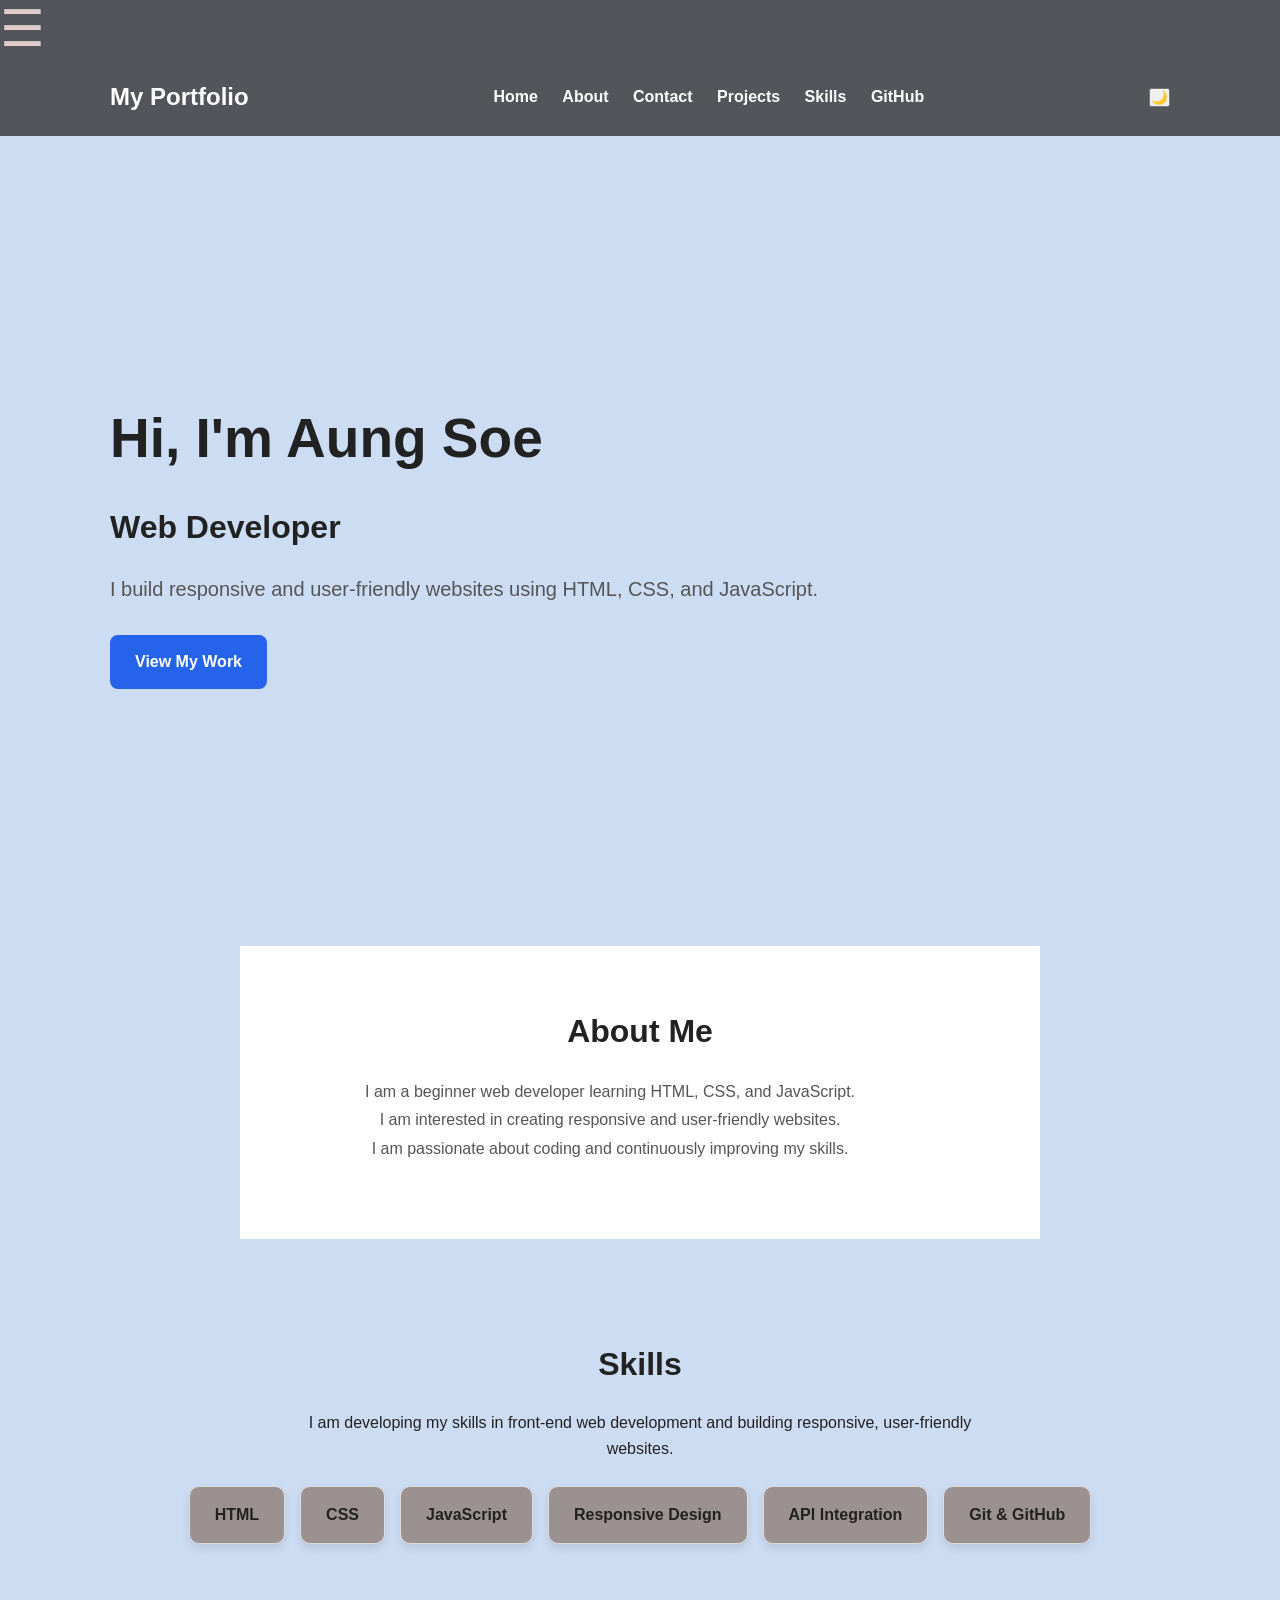
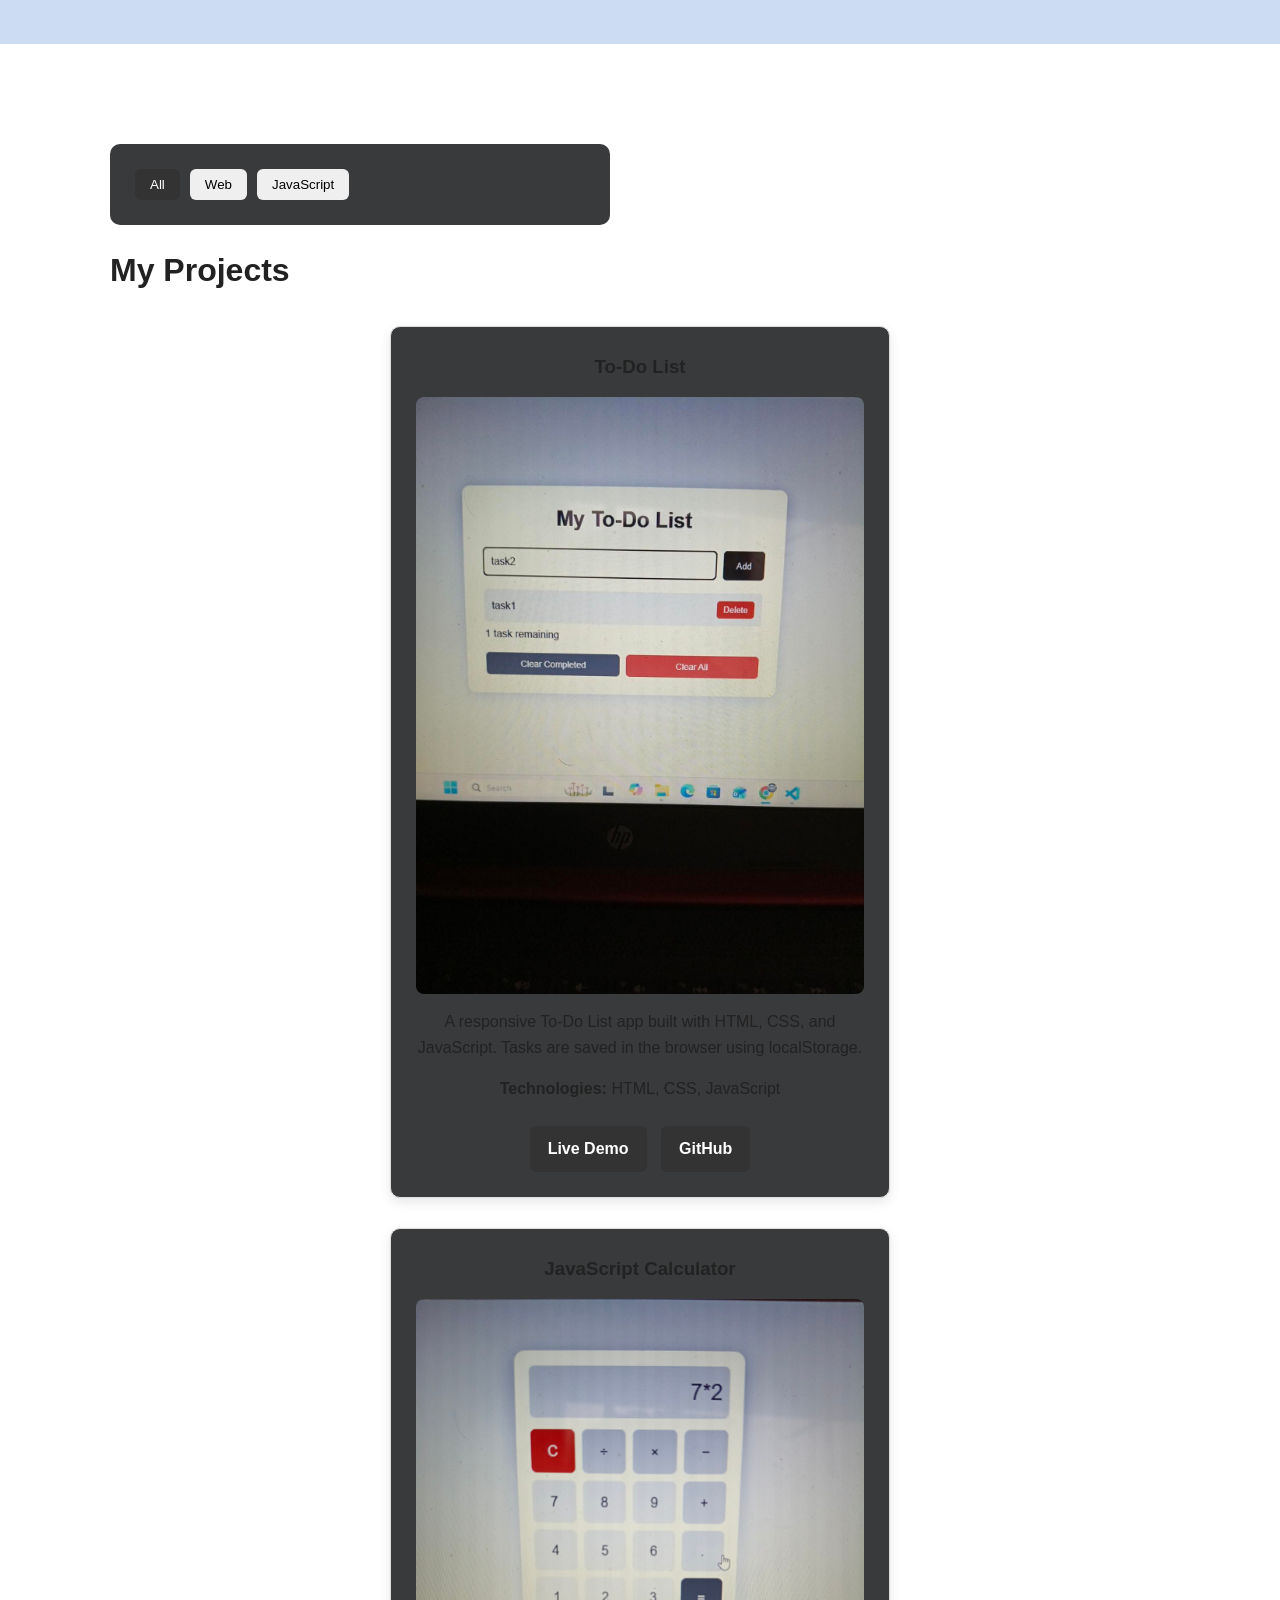
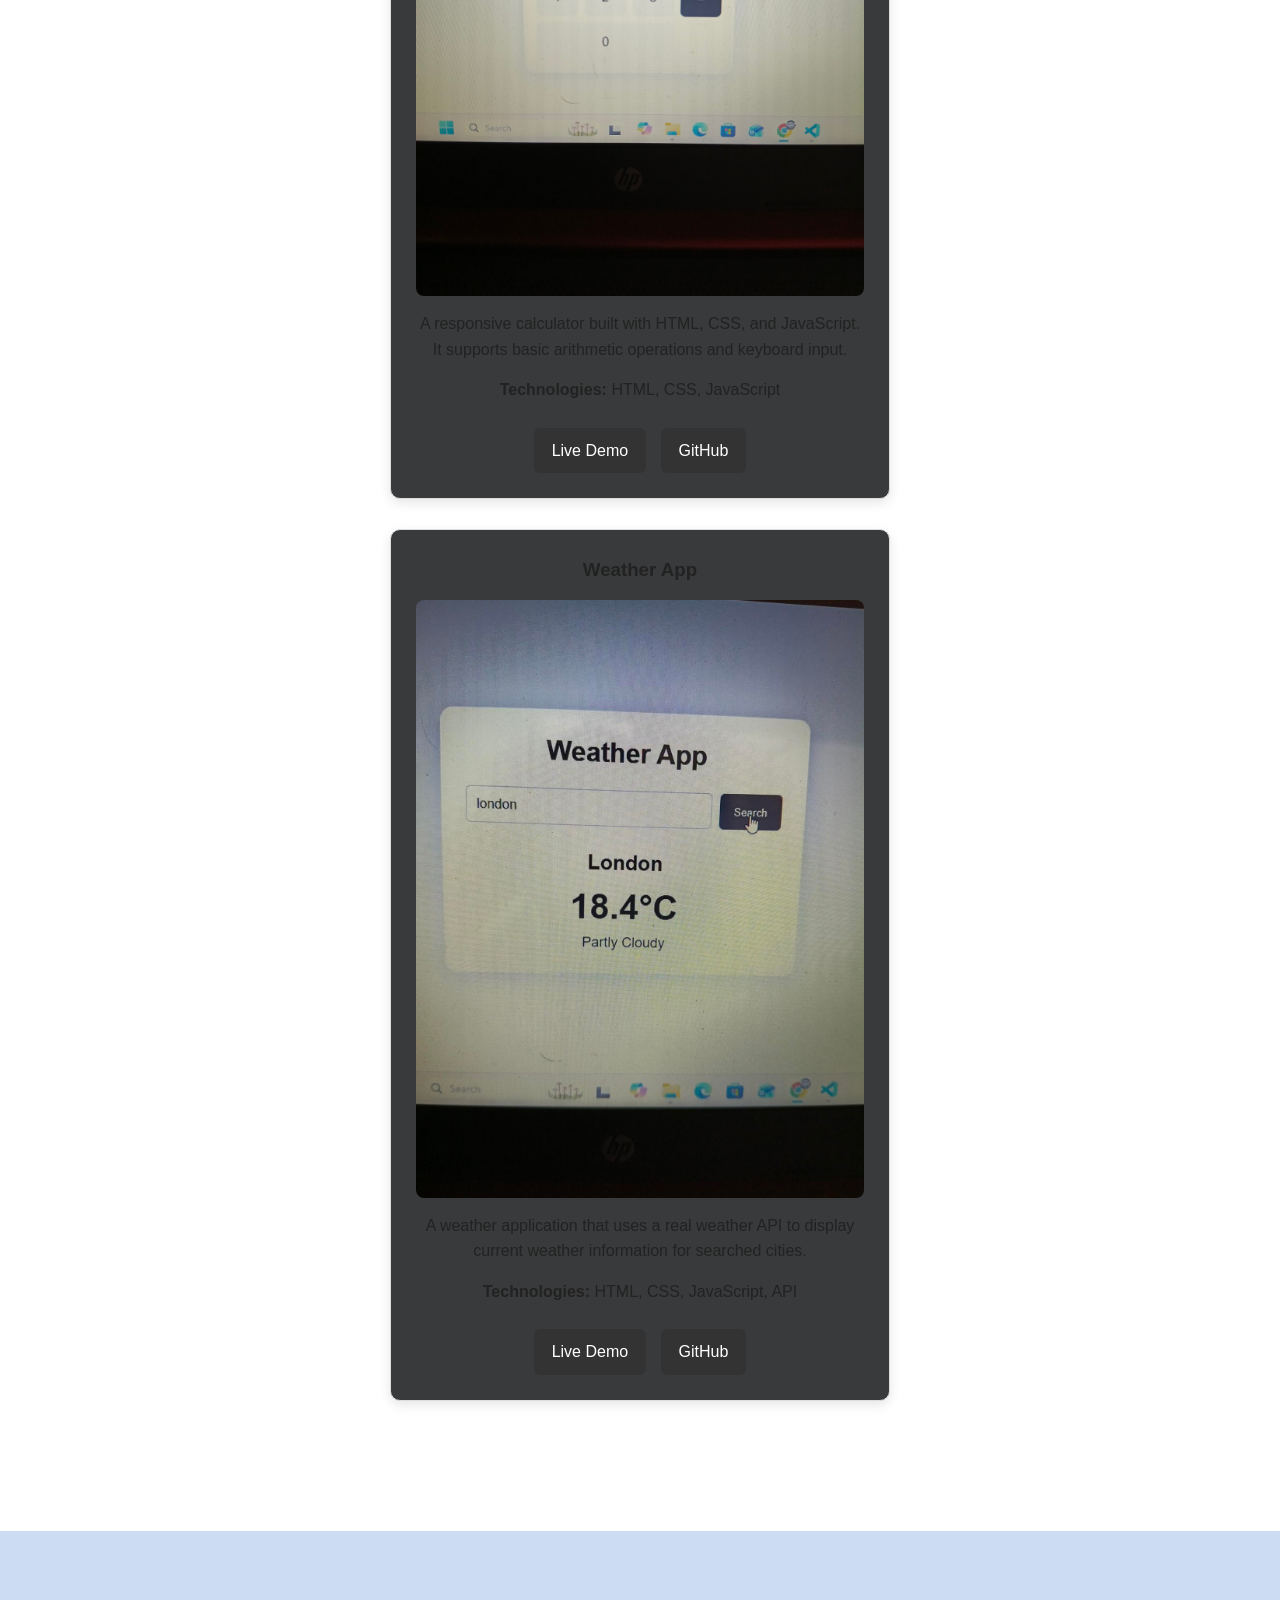
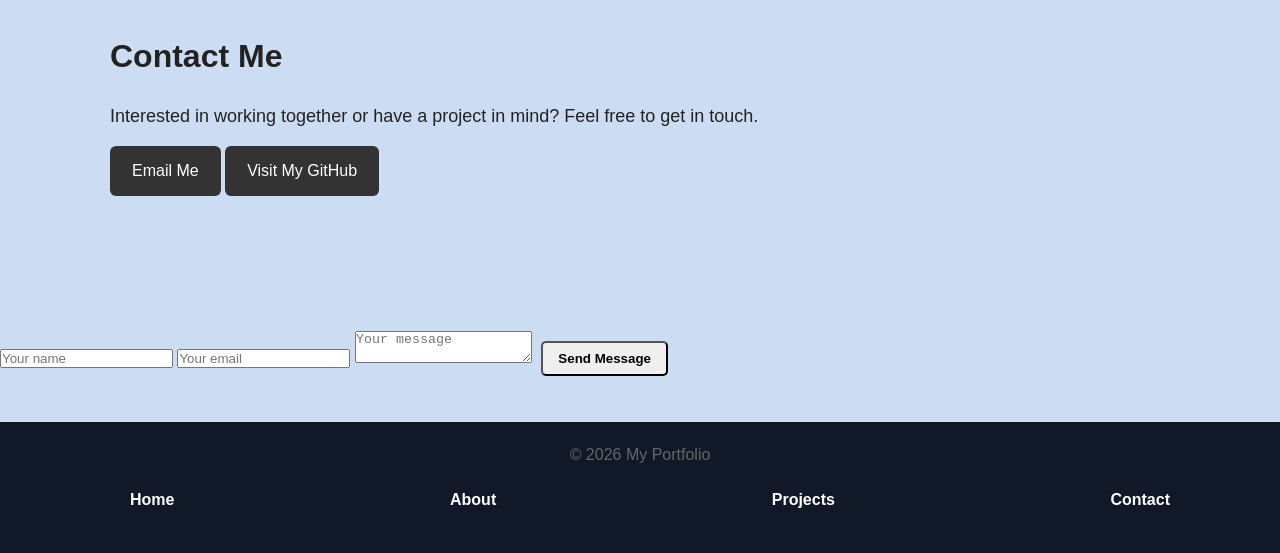
==== commit 243c3bec: "changed message button" ====
--- a/index.html
+++ b/index.html
@@ -154,7 +154,7 @@
         <input type="text" id="name" placeholder="Your name">
         <input type="email" id="email" placeholder="Your email">
         <textarea id="message" placeholder="Your message"></textarea>
-        <button type="submit">Send</button>
+        <button type="submit" class="project-btn">Send Message</button>
     </form>
 
 
